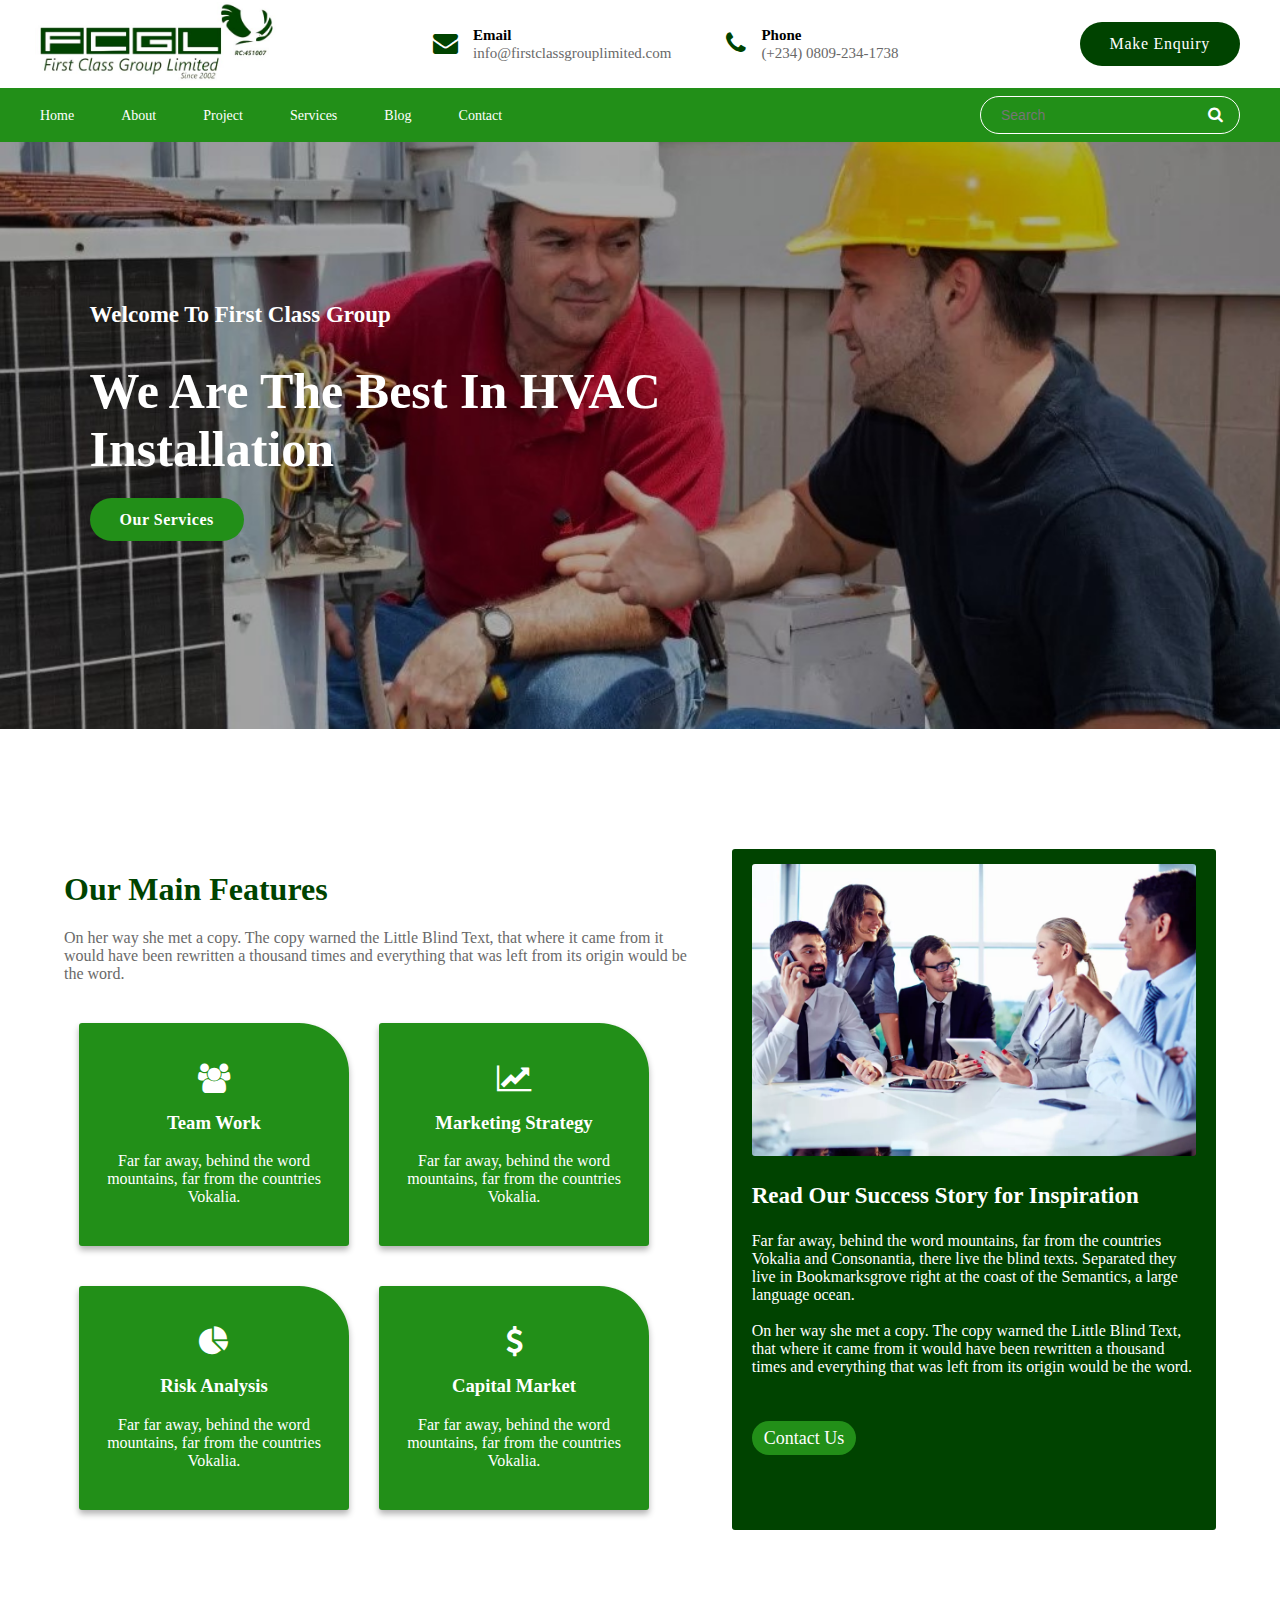
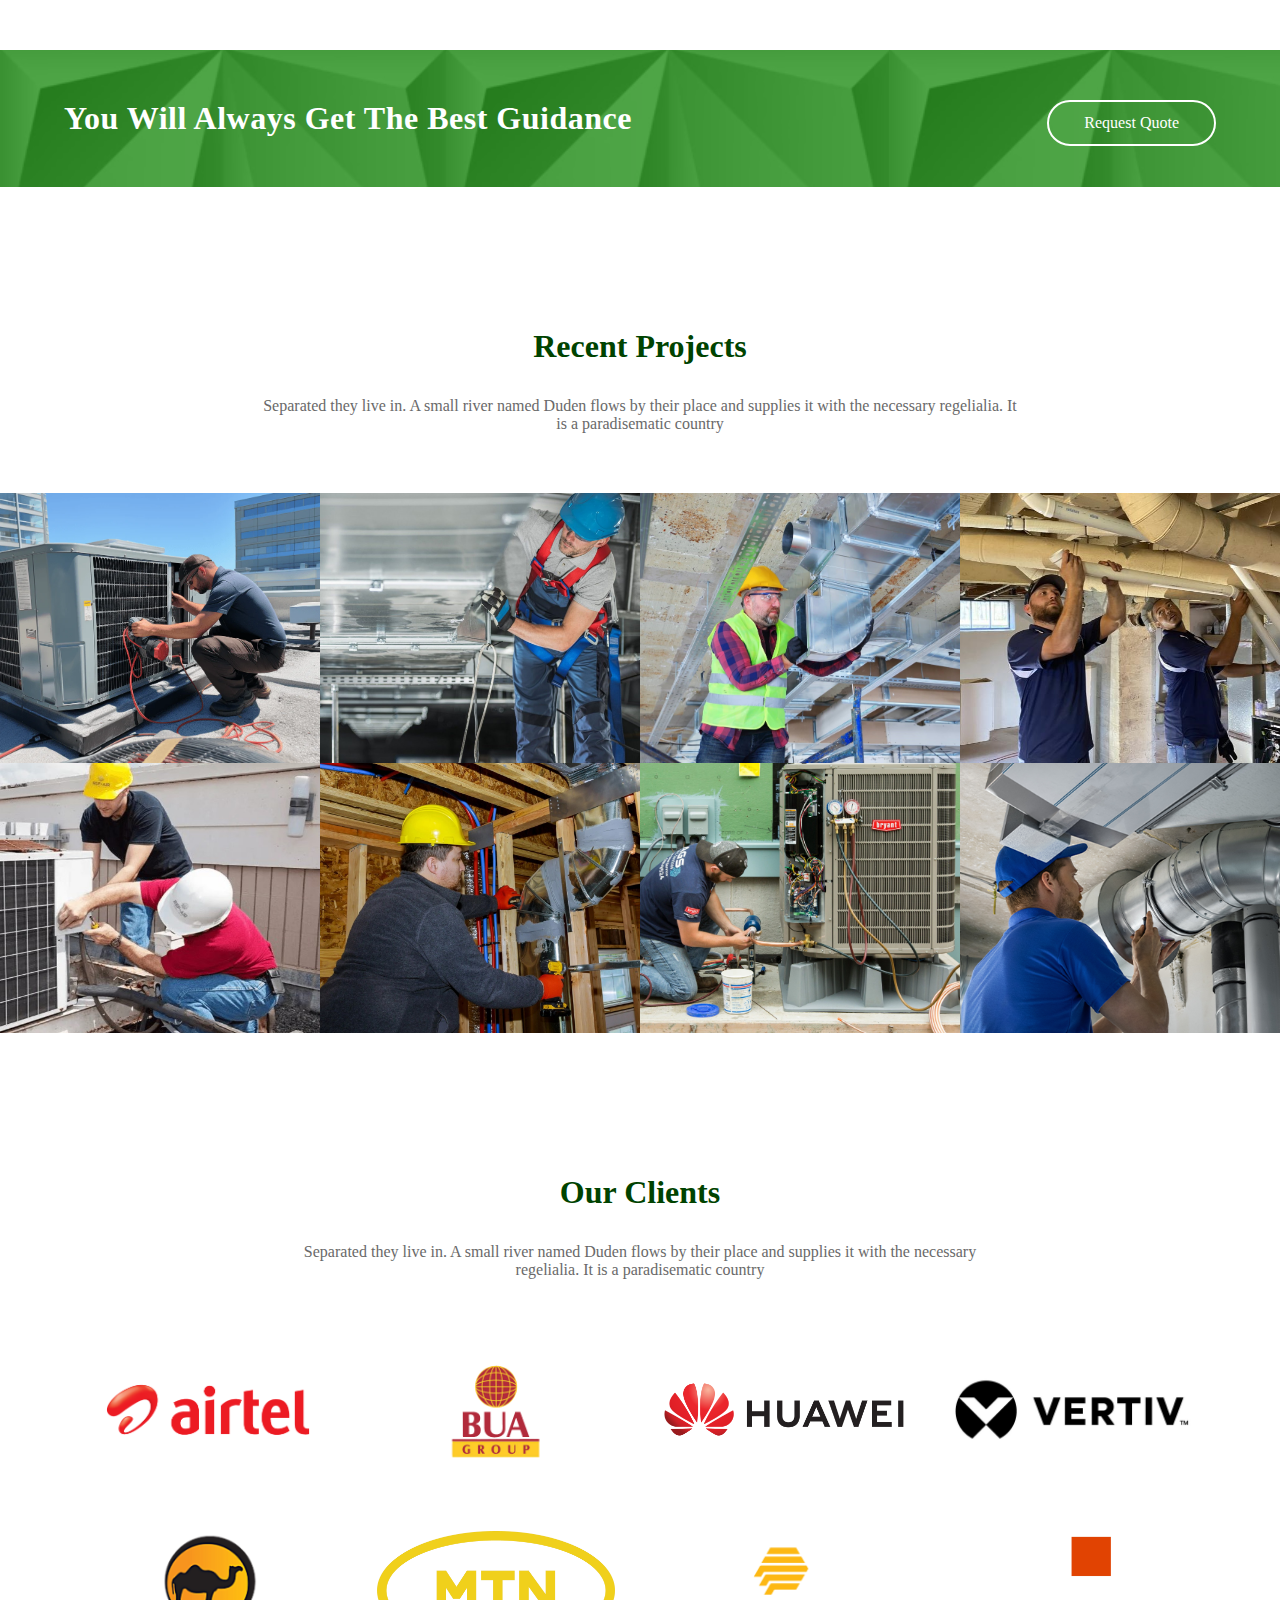
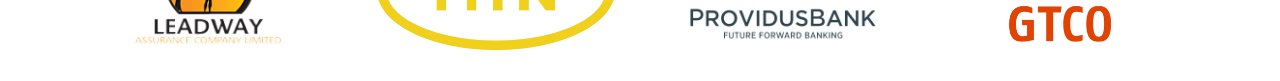
==== index.html @ 27aebe78 "new commit" ====
<!DOCTYPE html>
<html lang="en">
    <head>
        <meta charset="UTF-8" />
        <meta name="viewport" content="width=device-width, initial-scale=1.0">
        <link rel="stylesheet" href="https://cdnjs.cloudflare.com/ajax/libs/font-awesome/4.7.0/css/font-awesome.min.css">
        <script src="https://ajax.googleapis.com/ajax/libs/jquery/3.7.1/jquery.min.js"></script>
        <link rel="stylesheet" href="css/index.css">
        <link rel="icon" type="image/x-icon" href="favicon.png">
        <title>First Class Group Limited</title>
    </head>
    <body>
        <!--HEADER BAR-->
        <div class="header">
            <!--HEADER LOGO-->
            <div class="logo"><img src="img/logo.jpg"></div>
            <!---->
            
            <!--HEADER EMAIL-->
            <div class="header-email">
                <i class="fa fa-envelope"></i>
                <div>
                    <b>Email</b><br>
                    <a href="">info@firstclassgrouplimited.com</a>
                </div>
            </div>
            <!---->
            
            <!--HEADER PHONE-->
            <div class="header-phone">
                <i class="fa fa-phone"></i>
                <div>
                    <b>Phone</b><br>
                    <a href="">(+234) 0809-234-1738</a>
                </div>
            </div>
            <!---->
            
            <!--MAKE ENQUIRY-->
            <a class="enquiry-btn" href="">Make Enquiry</a>
            <!---->
        </div>
        <!--HEADER BAR END-->
        
        <!--NAVIGATION BAR-->
        <div class="nav">
            
            <!--NAV LINK END-->
            <div class="nav-links">
                <a href="">Home</a>
                <a href="">About</a>
                <a href="">Project</a>
                <a href="">Services</a>
                <a href="">Blog</a>
                <a href="">Contact</a>
            </div>
            <!---->
            
            <!--NAV SEARCH-->
            <div class="nav-search">
                <input type="text" name="q" id="search" placeholder="Search">
                <button><i class="fa fa-search"></i></button>
            </div>
            <!---->
            
        </div>
        <!--NAVIGATION BAR END-->
        
        <!--LOADING SCREEN-->
        <div id="loader" class="loader-container">
            <div class="loader">
                <div class="inner-circle"></div>
            </div>
        </div>
        <!--LOADING SCREEN END-->
        
        <!--MOBILE NAV BAR-->
        <div class="nav-mobile">
            <div class="nav-logo"><img src="img/logo.jpg"></div>
            <div class="menu-icon"><button><span>MENU</span><i class="fa fa-bars"></i></button></div>
        </div>
        <!--MOBILE NAV BAR END-->
        
        <!--HOME BANNER-->
        <div id="home-banner">
            <div id="banner-cont1" class="bcont-1">
                <h4>Welcome To First Class Group</h4>
                <h1>We Are The Best In HVAC Installation</h1>
            </div>
            <div id="banner-cont2" class="bcont-2">
                <h4>Today's Talent, Tomorrow's Success</h4>
                <h1>The Solution To Your Office Space Cooling Concerns</h1>
            </div>
            <div id="banner-cont3" class="bcont-3">
                <h4>We Prioritize Safety and Effectiveness</h4>
                <h1>Working With Us Is Easy And Convenient</h1>
            </div>
            <div class="services-btn-cont">
                <a class="services-btn" href="">Our Services</a>
            </div>
        </div>
        <!--HOME BANNER END-->
        
        <!--MAIN FEATURES-->
        <div class="main-features">
            <div class="left">
                <h1>Our Main Features</h1>
                <div class="p">
                    On her way she met a copy. 
                    The copy warned the Little Blind Text, 
                    that where it came from it would have been rewritten 
                    a thousand times and everything that was left from 
                    its origin would be the word.
                </div>
                <div class="left-sub">
                    <div class="cell">
                        <i class="fa fa-users"></i>
                        <h3>Team Work</h3>
                        <span>Far far away, behind the word mountains, far from the countries Vokalia.</span>
                    </div>
                    <div class="cell">
                        <i class="fa fa-line-chart"></i>
                        <h3>Marketing Strategy</h3>
                        <span>Far far away, behind the word mountains, far from the countries Vokalia.</span>
                    </div>
                    <div class="cell">
                        <i class="fa fa-pie-chart"></i>
                        <h3>Risk Analysis</h3>
                        <span>Far far away, behind the word mountains, far from the countries Vokalia.</span>
                    </div>
                    <div class="cell">
                        <i class="fa fa-usd"></i>
                        <h3>Capital Market</h3>
                        <span>Far far away, behind the word mountains, far from the countries Vokalia.</span>
                    </div>
                </div>
            </div>
            <div class="right">
                <img src="img/landing/about.jpg">
                <h3>Read Our Success Story for Inspiration</h3>
                <p>
                    Far far away, behind the word mountains, 
                    far from the countries Vokalia and Consonantia, 
                    there live the blind texts. 
                    Separated they live in Bookmarksgrove right at the coast of the Semantics, 
                    a large language ocean.
                    <br><br>
                    On her way she met a copy. 
                    The copy warned the Little Blind Text, 
                    that where it came from it would have been rewritten a thousand times and 
                    everything that was left from its origin would be the word.
                </p>
                <br><br>
                <a href="">Contact Us</a>
            </div>
        </div>
        <!--MAIN FEATURES END-->
        
        <!--REQUEST QUOTE-->
        <div class="request-quote">
            <div class="tint">
                <span>You Will Always Get The Best Guidance</span>
                <a href="">Request&nbsp;Quote</a>
            </div>
        </div>
        <!--REQUEST QUOTE END-->
        
        <!--RECENT PROJECTS-->
        <div class="recent-projects">
            <h1>Recent Projects</h1>
            <div class="p2">
                Separated they live in. 
                A small river named Duden flows by their place and supplies 
                it with the necessary regelialia. 
                It is a paradisematic country
            </div>
            <div class="projects-cont">
                <div class="project1">
                    <div class="p-sub">
                        <br><br>
                        <h3>HVAC Installation</h3>
                        <span>Osapa London</span><br><br><br>
                        <a href="">See Project</a>
                    </div>
                </div>
                <div class="project2">
                    <div class="p-sub">
                        <br><br>
                        <h3>HVAC Installation</h3>
                        <span>Osapa London</span><br><br><br>
                        <a href="">See Project</a>
                    </div>
                </div>
                <div class="project3">
                    <div class="p-sub">
                        <br><br>
                        <h3>HVAC Installation</h3>
                        <span>Osapa London</span><br><br><br>
                        <a href="">See Project</a>
                    </div>
                </div>
                <div class="project4">
                    <div class="p-sub">
                        <br><br>
                        <h3>HVAC Installation</h3>
                        <span>Osapa London</span><br><br><br>
                        <a href="">See Project</a>
                    </div>
                </div>
                <div class="project5">
                    <div class="p-sub">
                        <br><br>
                        <h3>HVAC Installation</h3>
                        <span>Osapa London</span><br><br><br>
                        <a href="">See Project</a>
                    </div>
                </div>
                <div class="project6">
                    <div class="p-sub">
                        <br><br>
                        <h3>HVAC Installation</h3>
                        <span>Osapa London</span><br><br><br>
                        <a href="">See Project</a>
                    </div>
                </div>
                <div class="project7">
                    <div class="p-sub">
                        <br><br>
                        <h3>HVAC Installation</h3>
                        <span>Osapa London</span><br><br><br>
                        <a href="">See Project</a>
                    </div>
                </div>
                <div class="project8">
                    <div class="p-sub">
                        <br><br>
                        <h3>HVAC Installation</h3>
                        <span>Osapa London</span><br><br><br>
                        <a href="">See Project</a>
                    </div>
                </div>
            </div>
        </div>
        <!--RECENT PROJECTS-->
        
        <!--OUR CLIENTS-->
            <div class="our-clients">
                <h1>Our Clients</h1>
                <div class="p2">
                Separated they live in. 
                A small river named Duden flows by their place and supplies 
                it with the necessary regelialia. 
                It is a paradisematic country
                </div>
                <div class="clients-cont">
                    <img src="img/clients/airtel.png">
                    <img src="img/clients/bua.png">
                    <img src="img/clients/huawei.png">
                    <img src="img/clients/vertiv.jpg">
                    <img src="img/clients/leadway.png">
                    <img src="img/clients/mtn.jpg">
                    <img src="img/clients/providus.png">
                    <img src="img/clients/gtb.jpg">
                </div>
            </div>
        <!--OUR CLIENTS-->
        
        <script type="text/javascript">
            
            /* DECLARATIONS */
            let banner = document.getElementById("home-banner");
            /* DECLARATIONS END */
            
            /* LOADING SCREEN SCRIPT */
            if( document.readyState === "ready" || document.readyState === "complete" ) {
                document.getElementById("loader").style.display = "none";
            }
            else {
                document.onreadystatechange =()=> {
                    if( document.readyState === "complete" ) {
                        document.getElementById("loader").style.display = "none";
                    }
                }
            }
            /* LOADING SCREEN SCRIPT END */
            
            
            /* BANNER SLIDESHOW SCRIPT */
            window.onload =()=> {
                
                banner.className = "banner-1";
                document.getElementById("banner-cont1").style.display = "block";
                
                
                function bannerSlide() {
                    if (banner.className === "banner-1") {
                        banner.className = "banner-2";
                        document.getElementById("banner-cont2").style.display = "block";
                        document.getElementById("banner-cont1").style.display = "none";
                        document.getElementById("banner-cont3").style.display = "none";
                        //bannerTitle.innerHTML = "Today's Talent, Tomorrow's Success";
                        //bannerContent.innerHTML = "The Solution To Your Office Space Cooling Concerns";
                        //$("#banner-title").fadeIn();
                        //$("#banner-content").fadeIn();
                    }
                    else if (banner.className === "banner-2") {
                        banner.className = "banner-3";
                        document.getElementById("banner-cont3").style.display = "block";
                        document.getElementById("banner-cont1").style.display = "none";
                        document.getElementById("banner-cont2").style.display = "none";
                        //bannerTitle.innerHTML = "We Prioritize Safety and Effectiveness";
                        //bannerContent.innerHTML = "Working With Us Is Easy And Convenient";
                        //$("#banner-title").fadeIn();
                        //$("#banner-content").fadeIn();
                    }
                    else if (banner.className === "banner-3") {
                        banner.className = "banner-1";
                        document.getElementById("banner-cont1").style.display = "block";
                        document.getElementById("banner-cont2").style.display = "none";
                        document.getElementById("banner-cont3").style.display = "none";
                        //bannerTitle.innerHTML = "Welcome To First Class Group";
                        //bannerContent.innerHTML = "We Are The Best In HVAC Installation";
                        //$("#banner-title").fadeIn();
                        //$("#banner-content").fadeIn();
                    }
                }
                
                setInterval(bannerSlide, 4000);

            }
            /* HOME BANNER SLIDESHOW SCRIPT END */ 
        </script>
    </body>
</html>
---- css/index.css ----
/*--BODY--*/
body {
    margin: 0;
    display: flex;
    flex-direction: column;
    font-family: Source Sans Pro;
    background: #004300;
}
/*--BODY END--*/

/*--HEADER BAR--*/
.header {
    background: white;
    display: flex;
    padding: 2px 35px
}

.logo {
    width: 20%;
    min-width: 200px;
    margin-right: 10%;
}

.logo img {
    width: 100%;
}

.header-email {
    display: flex;
    justify-content: center;
    align-items: center;
    margin: 0 20px;
}

.header-email i {
    font-size: 25px; 
    color: #004300;
    margin: 0 15px
}

.header-email b {
    font-size: 15px;
}

.header-email a {
    font-size: 15px;
    text-decoration: none;
    color: dimgrey;
}

.header-email a:hover {
    text-decoration: underline
}

.header-phone {
    display: flex;
    justify-content: center;
    align-items: center;
    margin: 0 20px;
}

.header-phone i {
    font-size: 25px; 
    color: #004300;
    margin: 0 15px
}

.header-phone b {
    font-size: 15px;
}

.header-phone a {
    font-size: 15px;
    text-decoration: none;
    color: dimgrey;
}

.header-phone a:hover {
    text-decoration: underline;
}

.enquiry-btn {
    position: absolute;
    right: 0;
    background: #004300;
    margin-right: 40px;
    justify-content: center;
    align-self: center;
    letter-spacing: 0.7px;
    padding: 13px 30px;
    text-decoration: none;
    color: white;
    border-radius: 40px;
}

.enquiry-btn:hover {
    background: white;
    color: #004300;
    box-shadow: 0 5px 7px 0 rgba(0,0,0,0.3);
    transition: 0.2s;
}

@media screen and (max-width: 1100px) {
    
    .logo {
        margin-right: 7%;
        min-width: unset;
    }
    
    .header-email {
        margin-left: 0;
        margin-right: 20px;
    }
    
    .header-email i {
        font-size: 22px
    }
    
    .header-email b {
        font-size: 14px;
    }
    
    .header-email a {
        font-size: 14px
    }
    
    .header-phone {
        margin-left: 0;
        margin-right: 20px;
    }
    
    .header-phone i {
        font-size: 22px;
    }
    
    .header-phone b {
        font-size: 14px;
    }
    
    .header-phone a {
        font-size: 14px;
    }
    
}

@media screen and (max-width: 965px) {
    .header {
        display: none;
    }
}
/*--HEADER BAR END--*/

/*--NAVIGATION BAR--*/
.nav {
    background: #228f18;
    display: flex;
    align-items: center;
    padding: 0 40px;
}

.nav-links {
    padding: 18px 0;
    margin-right: 32.%;
}

.nav-links a {
    font-size: 14px;
    margin-right: 43px;
    color: white;
    text-decoration: none;
}

.nav-links a:hover {
    color: #004300;
    transition: 0.1s;
}

.nav-search {
    position: absolute;
    right: 0;
    background: transparent;
    display: flex;
    justify-content: center;
    align-items: center;
    height: 30px;
    padding: 3px 10px;
    border: 1.5px solid white;
    border-radius: 40px;
    margin-right: 40px;
}

.nav-search input {
    background: transparent;
    border: none;
    margin-right: 10px;
    padding: 0 10px;
    font-size: 14px;
    color: white;
}

.nav-search input:focus {
    outline: none;
}

.nav-search button {
    border: none;
    background: none;
}

.nav-search i {
    color: white;
    font-size: 16px;
    cursor: pointer;
}

.nav-search i:hover {
    color: #004300;
    transition: 0.1s;
}

@media screen and (max-width: 965px) {
    .nav {
        display: none;
    }
}
/*--NAVIGATION BAR END--*/

/*--LOADING SCREEN--*/
.loader-container {
    background: white;
    position: absolute;
    top: 0;
    display: flex;
    justify-content: center;
    align-items: center;
    height: 100%;
    width: 100%;
}

.loader {
    width: 100px;
    height: 100px;
    display: flex;
    justify-content: center;
    align-items: center;
    border-radius: 50%;
    background: linear-gradient(0deg, #FFFFFF 50%, #004300 100%);
    animation: spin 1s linear infinite;
}

.inner-circle {
    width: 90%;
    height: 90%;
    background-color: white;
    border-radius: 50%;
}

@keyframes spin {
    from {
        transform: rotate(0);
    }
    to  {
        transform: rotate(360deg);
    }
}
/*--LOADING SCREEN END--*/

/*--MOBILE NAV BAR--*/
.nav-mobile {
    background: white;
    display: none;
    padding-left: 20px;
    padding-top: 3px;
    padding-right: 0;
    padding-bottom: 0;
}

.nav-logo {
    width: 20%;
}

.nav-logo img {
    width: 100%;
    min-width: 150px;
}

.menu-icon {
    position: absolute;
    right: 0;
    display: flex;
    justify-content: center;
    align-items: center;
    padding-top: 17px;
    padding-right: 20px;
}

.menu-icon button {
    background: transparent;
    display: flex;
    justify-content: center;
    align-items: center;
    padding: 3px 10px;
    border: none;
    color: #004300;
    border-radius: 40px;
    cursor: pointer;
}

.menu-icon button:hover {
    color: white;
    background-color: #004300;
    transition: 0.2s;
}

.menu-icon span {
    font-size: 15px;
    margin-right: 5px;
}

.menu-icon i {
    font-size: 22px;
}

@media screen and (max-width: 965px) {
    
    .nav-mobile {
        display: flex;
    }
    
}

@media screen and (max-width: 815px) {
    
    .menu-icon {
        padding-top: 13px;
    }
    
}
/*--MOBILE NAV BAR END--*/

/*--HOME BANNER--*/
.banner-1 {
    display: flex;
    background-image: url(banners/home1.jpg);
    background-size: cover;
    background-position: center;
    flex-direction: column;
    padding-top: 130px;
    padding-bottom: 200px;
    padding-left: 7%;
    padding-right: 7%;
}

.banner-2 {
    display: flex;
    background-image: url(banners/home2.jpg);
    background-size: cover;
    background-position: center;
    flex-direction: column;
    padding-top: 130px;
    padding-bottom: 200px;
    padding-left: 7%;
    padding-right: 7%;
}

.banner-3 {
    display: flex;
    background-image: url(banners/home3.jpg);
    background-size: cover;
    background-position: center;
    flex-direction: column;
    padding-top: 130px;
    padding-bottom: 200px;
    padding-left: 7%;
    padding-right: 7%;
}

.bcont-1 {
    display: none;
    width: 60%;
    min-width: 270px;
    color: white;
}

.bcont-1 h4 {
    font-size: 23px;
    opacity: 1;
	animation-name: fadeInOpacity;
	animation-iteration-count: 1;
	animation-timing-function: ease-in;
	animation-duration: 1s;
    cursor: default;
}

.bcont-1 h1 {
    font-size: 50px;
    opacity: 1;
	animation-name: fadeInOpacity;
	animation-iteration-count: 1;
	animation-timing-function: ease-in;
	animation-duration: 1s;
    cursor: default;
}

.bcont-2 {
    display: none;
    width: 60%;
    min-width: 270px;
    color: white;
}

.bcont-2 h4 {
    font-size: 23px;
    opacity: 1;
	animation-name: fadeInOpacity;
	animation-iteration-count: 1;
	animation-timing-function: ease-in;
	animation-duration: 1s;
    cursor: default;
}

.bcont-2 h1 {
    font-size: 50px;
    opacity: 1;
	animation-name: fadeInOpacity;
	animation-iteration-count: 1;
	animation-timing-function: ease-in;
	animation-duration: 1s;
    cursor: default;
}

.bcont-3 {
    display: none;
    width: 60%;
    min-width: 270px;
    color: white;
}

.bcont-3 h4 {
    font-size: 23px;
    opacity: 1;
	animation-name: fadeInOpacity;
	animation-iteration-count: 1;
	animation-timing-function: ease-in;
	animation-duration: 1s;
    cursor: default;
}

.bcont-3 h1 {
    font-size: 50px;
    opacity: 1;
	animation-name: fadeInOpacity;
	animation-iteration-count: 1;
	animation-timing-function: ease-in;
	animation-duration: 1s;
    cursor: default;
}

@keyframes fadeInOpacity {
	0% {
		opacity: 0;
	}
	100% {
		opacity: 1;
	}
}

.services-btn {
    background-color: #228f18;
    width: 95px;
    padding: 13px 30px;
    border-radius: 40px;
    font-weight: bold;
    color: white;
    text-decoration: none;
    letter-spacing: 0.5px;
}

.services-btn:hover {
    background-color: #004300;
    transition: 0.2s;
}

@media screen and (max-width: 1150px) {
    
    .bcont-1, .bcont-2, .bcont-3 {
        height: 300px;
        margin-bottom: 20px;
    }
    
}

@media screen and (max-width: 740px) {
    
    .bcont-1, .bcont-2, .bcont-3 {
        height: 350px;
    }
    
}

@media screen and (max-width: 720px) {
    
    .bcont-1, .bcont-2, .bcont-3 {
        height: 320px;
    }
    
    .banner-1, .banner-2, .banner-3 {
        padding-top: 100px;
    }
    
    .bcont-1 h4, .bcont-2 h4, .bcont-3 h4 {
        font-size: 20px;
    }
    
    .bcont-1 h1, .bcont-2 h1, .bcont-3 h1 {
        font-size: 40px;
    }
}

@media screen and (max-width: 450px) {
    
    .bcont-1 h4, .bcont-2 h4, .bcont-3 h4 {
        font-size: 18px;
    }
    
    .bcont-1 h1, .bcont-2 h1, .bcont-1 h1 {
        font-size: 36px;
    }
    
}
/*--HOME BANNER END--*/

/*--MAIN FEATURES--*/
.main-features {
    margin: 0;
    display: flex;
    padding: 120px 5%;
    background: white;
}

.left {
    width: 57%;
    margin-right: 3%;
}

.left h1 {
    font-weight: 600;
    color: #004300;
}

.p {
    color: dimgrey;
}

.left-sub {
    display: flex;
    flex-wrap: wrap;
    justify-content: left;
    align-content: left;
    padding-top: 20px;
    /* display: flex; */
    /* flex-wrap: wrap; */
}

.cell {
    margin: 20px 15px;
    background: #228f18;
    width: 220px;
    text-align: center;
    padding: 40px 25px;
    border-top-right-radius: 50px;
    border-top-left-radius: 3px;
    border-bottom-left-radius: 3px;
    border-bottom-right-radius: 3px;
    box-shadow: 0 4px 6px 0 rgba(0,0,0,0.3);
    color: white;
}

.cell i {
    font-size: 30px;
}

.cell h3 {
    cursor: default;
}

.cell span {
    cursor: default;
}

.right {
    background: #004300;
    width: 40%;
    padding: 15px 20px;
    border-radius: 3px;
}

.right h3 {
    font-size: 23px;
    font-weight: 600;
    color: white;
}

.right p {
    color: white;
}

.right img {
    width: 100%;
    border-radius: 3px;
}

.right a {
    background: #228f18;
    text-decoration: none;
    color: white;
    font-size: 18px;
    padding: 7px 12px;
    border-radius: 40px;
}

.right a:hover {
    background: white;
    color: #004300;
    transition: 0.2s;
}

@media screen and (max-width: 1214px) {
    
    .cell {
        width: 200px;
        
    }
    
}

@media screen and (max-width: 1138px) {
    
    .cell {
        width: 180px;
        padding: 30px 25px;
    }
    
}

@media screen and (max-width: 1058px) {
    
    .main-features {
        padding: 100px 3%;
    }
    
    .cell {
        width: 170px;
        padding: 15px 25px;
        margin: 15px 10px;
    }
    
    .right {
        padding: 10px 20px;
        padding-bottom: 30px;
    }
    
    .right p {
        font-size: 15px;
    }
}

@media screen and (max-width: 980px) {
    
    .main-features {
        flex-direction: column;
        padding: 100px 5%;
    }
    
    .left {
        width: 100%;
        text-align: center;
        margin-bottom: 100px;
    }
    
    .p {
        margin-left: 10%;
        margin-right: 10%;
    }
    
    .right {
        width: 92%;
        padding: 50px 4%;
    }
    
    .left-sub {
        justify-content: center;
        align-content: center;
        padding-left: 5%;
        padding-right: 5%;
        margin-top: 20px;
    }
    
    .cell {
        width: 200px;
        padding: 25px;
    }
    
}

@media screen and (max-width: 668px) {
    
    .cell {
        width: 160px;
    }
    
}

@media screen and (max-width: 568px) {
    
    .cell {
        width: 140px;
        padding: 10px 25px;
        
    }
    
}

@media screen and (max-width: 520px) {
    
    .cell {
        width: 130px;
        font-size: 14px;
    }
    
}

@media screen and (max-width: 492px) {
    
    .cell {
        width: 25%;
        font-size: 13px;
    }
    
}
/*--MAIN FEATURES--*/

/*--REQUEST QUOTE--*/
.request-quote {
    background-image: url(banners/quote.PNG)
}

.tint {
    background: rgba(34, 143, 24, 0.8);
    display: flex;
    padding: 50px 5%;
}

.tint span {
    font-size: 32px;
    letter-spacing: 0.5px;
    color: white;
    font-weight: 700;
}

.tint a {
    position: absolute;
    right: 0;
    margin-right: 5%;
    text-decoration: none;
    background: transparent;
    border: 2px solid white;
    border-radius: 40px;
    padding: 12px 35px;
    color: white;
    transition: 0.2s;
}

.tint a:hover {
    background: white;
    color: #228f18;
}

@media screen and (max-width: 900px) {
    
    .tint a {
        position: unset;
        right: unset;
        margin-top: 20px;
        margin-right: 0;
        width: 100px;
    }
    
    .tint {
        flex-direction: column;
    }
    
}
/*--REQUEST QUOTE--*/

/*--RECENT PROJECTS--*/
.recent-projects {
    background: white;
    padding: 120px 0;
}

.recent-projects h1 {
    text-align: center;
    font-weight: 600;
    color: #004300;
}

.p2 {
    text-align: center;
    padding: 10px 20%;
    color: dimgrey;
}

.projects-cont {
    background: cyan;
    display: flex;
    flex-wrap: wrap;
    margin-top: 50px;
}

.project1 {
    background-image: url(projects/1.PNG);
    background-size: cover;
    background-position: center;
    width: 25%;
    height: 270px;
}

.project2 {
    background-image: url(projects/2.jpeg);
    background-size: cover;
    background-position: center;
    width: 25%;
    height: 270px;
}

.project3 {
    background-image: url(projects/3.jpg);
    background-size: cover;
    background-position: center;
    width: 25%;
    height: 270px;
}

.project4 {
    background-image: url(projects/4.jpeg);
    background-size: cover;
    background-position: center;
    width: 25%;
    height: 270px;
}

.project5 {
    background-image: url(projects/5.jpg);
    background-size: cover;
    background-position: center;
    width: 25%;
    height: 270px;
}

.project6 {
    background-image: url(projects/6.jpg);
    background-size: cover;
    background-position: center;
    width: 25%;
    height: 270px;
}

.project7 {
    background-image: url(projects/7.jpg);
    background-size: cover;
    background-position: center;
    width: 25%;
    height: 270px;
}

.project8 {
    background-image: url(projects/8.png);
    background-size: cover;
    background-position: center;
    width: 25%;
    height: 270px;
}

.p-sub {
    text-align: center;
    color: white; 
    background: rgba(34, 143, 24, 0.9);
    height: 100%;
    opacity: 0%;
    cursor: pointer;
    transition: 0.3s;
}

.p-sub:hover {
    opacity: 100%;
}

.p-sub h3 {
    font-size: 30px;
    font-weight: 600;
    margin-top: 0;
}

.p-sub span {
    font-size: 22px;
}

.p-sub a {
    text-decoration: none;
    padding: 5px 12px;
    color: white;
    border-radius: 40px;
    border: 1.5px white solid;
    transition: 0.2s;
}

.p-sub a:hover {
    background: white;
    color: #228f18;
}

@media screen and (max-width: 980px) {
    
    .projects-cont {
        flex-direction: column;
    }
    
    .project1, .project2, .project3, .project4, .project5, .project6, .project7, .project8 {
        width: 100%;
    }
}
/*--RECENT PROJECTS--*/

/*--OUR CLIENTS--*/
.our-clients {
    background: white;
    padding: 0 5%;
}

.our-clients h1 {
    text-align: center;
    color: #004300;
    font-weight: 600;
}

.clients-cont {
    display: flex;
    flex-wrap: wrap;
    margin-top: 30px;
}

.clients-cont img {
    width: 21%;
    margin: 30px 2%;
}

@media screen and (max-width: 980px) {
    
    .clients-cont img {
        width: 46%;
        margin: 30px 2%;
    }
    
}
/*--OUR CLIENTS--*/
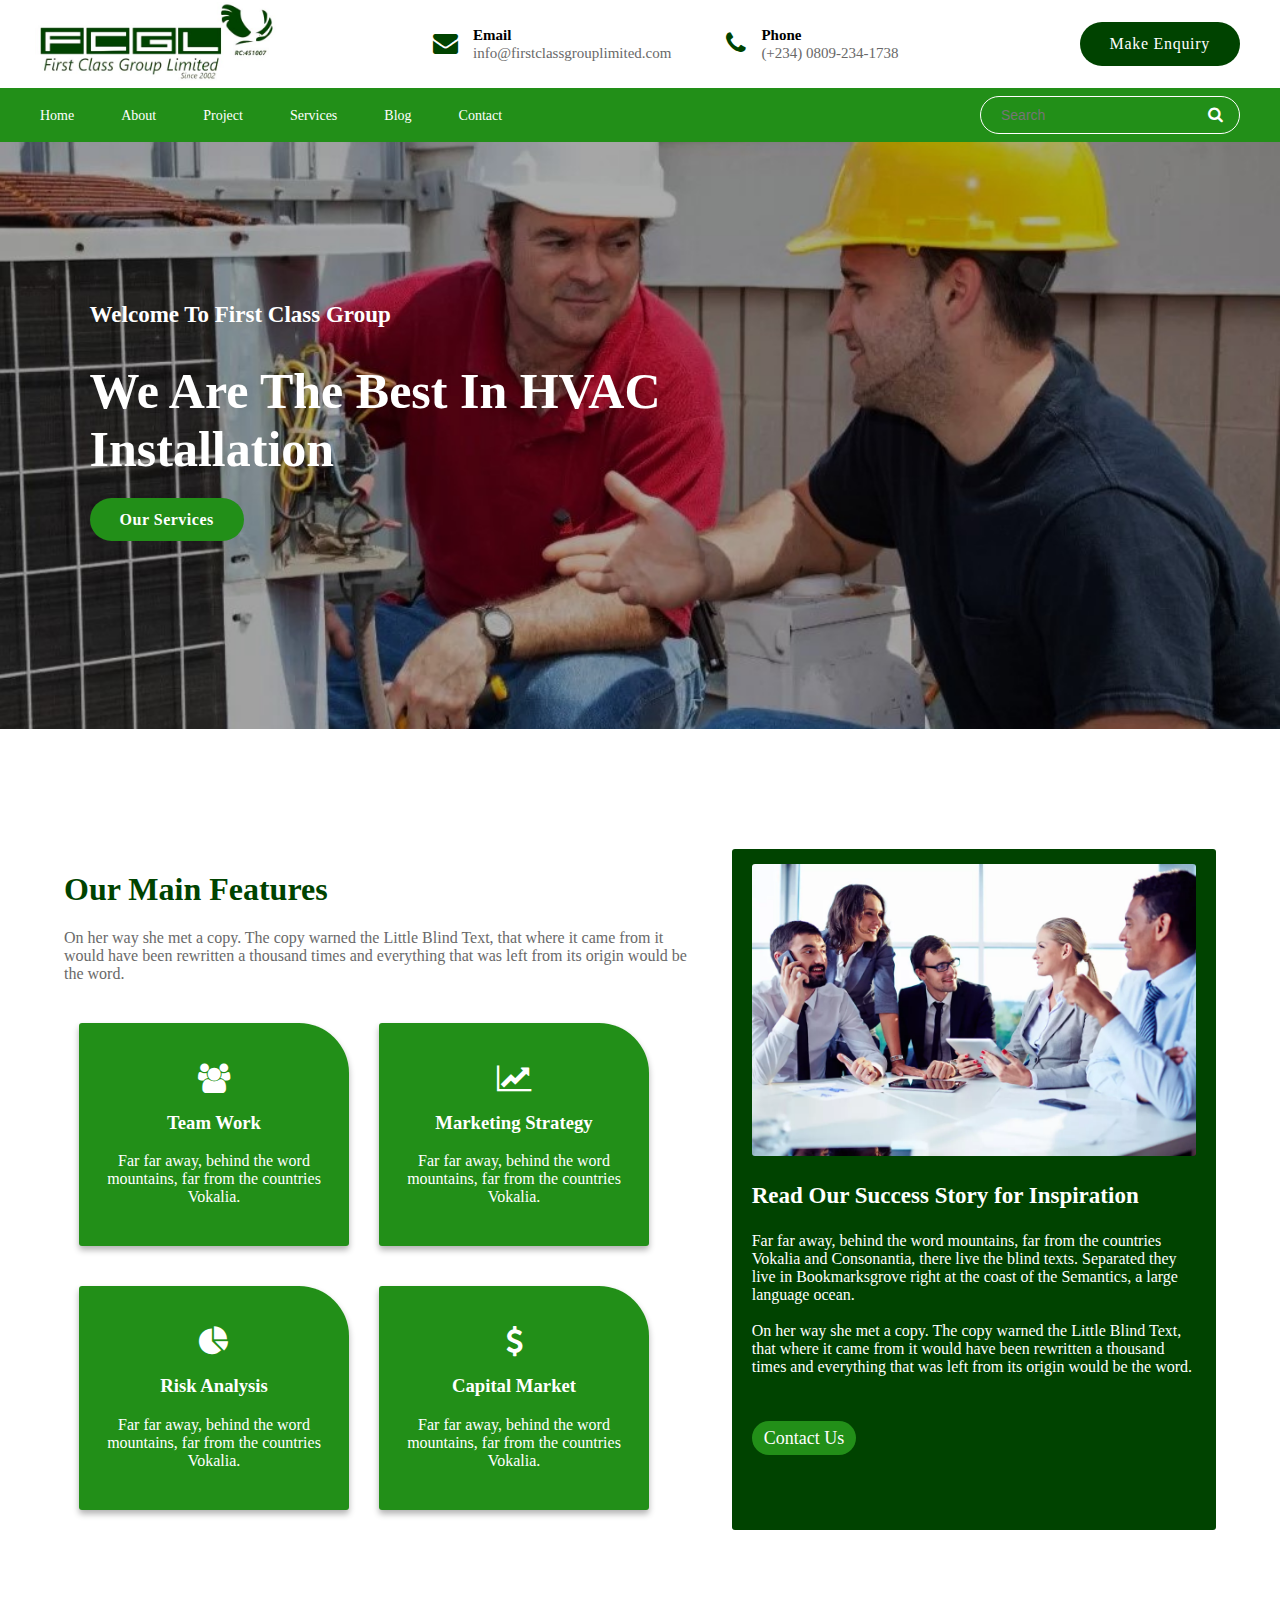
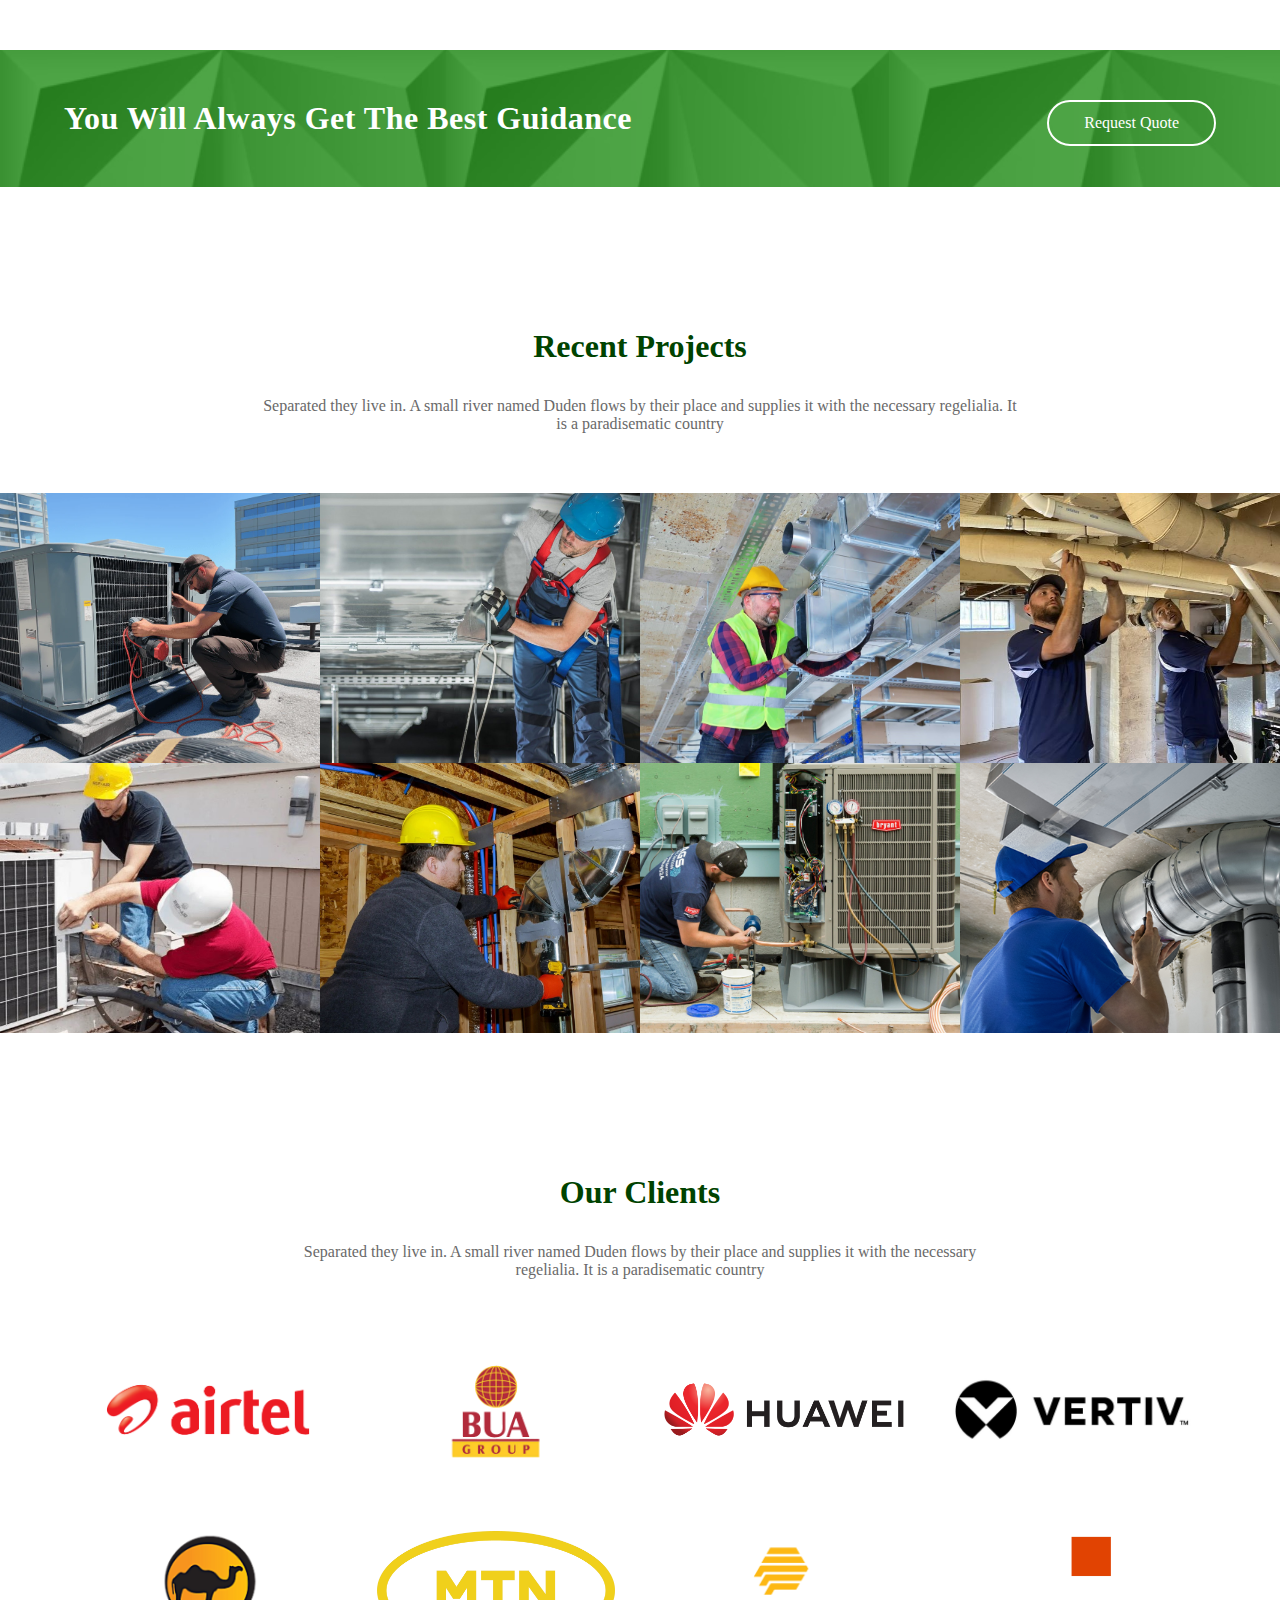
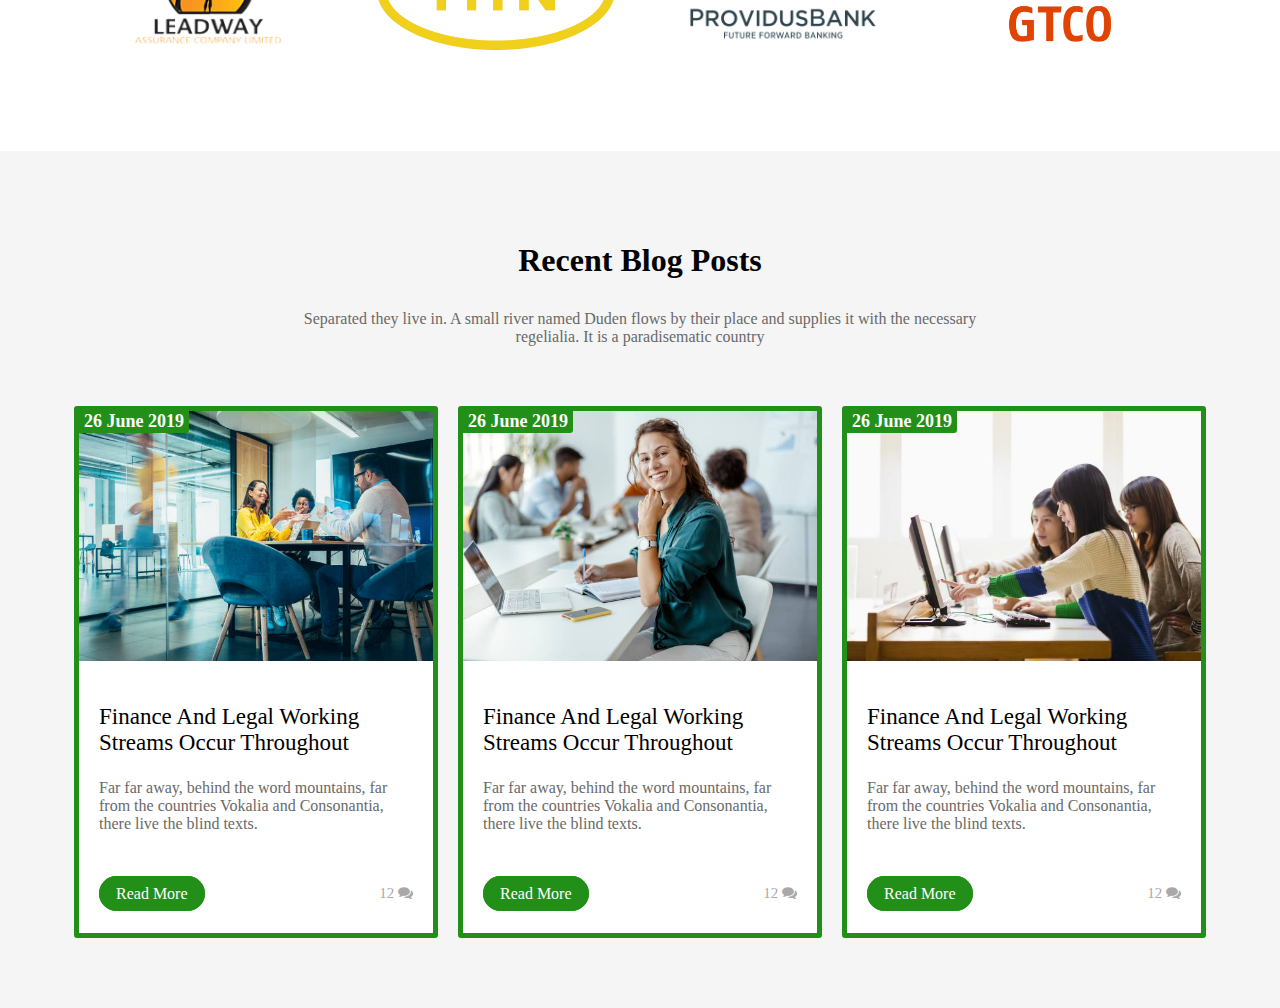
==== commit 3015b7ef: "new commit" ====
--- a/index.html
+++ b/index.html
@@ -264,6 +264,88 @@
                 </div>
             </div>
         <!--OUR CLIENTS-->
+        
+        <!--RECENT BLOG-->
+            <div class="recent-blog">
+                
+                <h1>Recent Blog Posts</h1>
+                <div class="p2">
+                    Separated they live in. A small river named Duden flows by their 
+                    place and supplies it with the necessary regelialia. 
+                    It is a paradisematic country
+                </div>
+                
+                <!--RECENT BLOG CONT-->
+                <div class="rb-cont">
+                    
+                    <!--RECENT BLOG ITEM-->
+                    <div class="rb-post">
+                        <div class="rb-img1">
+                                <div class="rb-date">
+                                    <b>26 June 2019</b>
+                                </div>
+                        </div>
+                        <div class="rb-body">
+                            <h3>Finance And Legal Working Streams Occur Throughout</h3>
+                            <p>Far far away, behind the word mountains, 
+                               far from the countries Vokalia and Consonantia, 
+                               there live the blind texts.
+                            </p>
+                            <br><br>
+                            <a href="">Read More</a>
+                            <span>12&nbsp;<i class="fa fa-comments"></i></span>
+                        </div>
+                    </div>
+                    <!--RECENT BLOG ITEM END-->
+                    
+                    <!--RECENT BLOG ITEM-->
+                    <div class="rb-post">
+                        <div class="rb-img2">
+                                <div class="rb-date">
+                                    <b>26 June 2019</b>
+                                </div>
+                        </div>
+                        <div class="rb-body">
+                            <h3>Finance And Legal Working Streams Occur Throughout</h3>
+                            <p>Far far away, behind the word mountains, 
+                               far from the countries Vokalia and Consonantia, 
+                               there live the blind texts.
+                            </p>
+                            <br><br>
+                            <a href="">Read More</a>
+                            <span>12&nbsp;<i class="fa fa-comments"></i></span>
+                        </div>
+                    </div>
+                    <!--RECENT BLOG ITEM END-->
+                    
+                    <!--RECENT BLOG ITEM-->
+                    <div class="rb-post">
+                        <div class="rb-img3">
+                                <div class="rb-date">
+                                    <b>26 June 2019</b>
+                                </div>
+                        </div>
+                        <div class="rb-body">
+                            <h3>Finance And Legal Working Streams Occur Throughout</h3>
+                            <p>Far far away, behind the word mountains, 
+                               far from the countries Vokalia and Consonantia, 
+                               there live the blind texts.
+                            </p>
+                            <br><br>
+                            <a href="">Read More</a>
+                            <span>12&nbsp;<i class="fa fa-comments"></i></span>
+                        </div>
+                    </div>
+                    <!--RECENT BLOG ITEM END-->
+                    
+                </div>
+                <!--RECENT BLOG CONT END-->
+                
+            </div>
+        <!--RECENT BLOG-->
+        
+        <!--FOOTER-->
+        <!--FOOTER END-->
         
         <script type="text/javascript">
             
--- a/css/index.css
+++ b/css/index.css
@@ -948,6 +948,7 @@
     display: flex;
     flex-wrap: wrap;
     margin-top: 30px;
+    margin-bottom: 70px;
 }
 
 .clients-cont img {
@@ -963,4 +964,103 @@
     }
     
 }
-/*--OUR CLIENTS--*/+/*--OUR CLIENTS--*/
+
+/*--RECENT BLOG--*/
+.recent-blog {
+    background: #f5f5f5;
+    padding: 70px 5%;
+    text-align: center;
+}
+
+.rb-cont {
+    display: flex;
+    margin-top: 50px;
+}
+
+.rb-post {
+    text-align: left;
+    margin: 0 10px;
+    border: 5px #228f18 solid;
+    border-radius: 3px;
+    cursor: default;
+}
+
+.rb-post span {
+    float: right;
+    font-size: 15px;
+    color: darkgrey;
+}
+
+.rb-img1 {
+    background-image: url(rb/1.jpg);
+    background-size: cover;
+    background-position: center;
+    height: 250px;
+}
+
+.rb-img2 {
+    background-image: url(rb/2.jpg);
+    background-size: cover;
+    background-position: center;
+    height: 250px;
+}
+
+.rb-img3 {
+    background-image: url(rb/3.jpg);
+    background-size: cover;
+    background-position: center;
+    height: 250px;
+}
+
+.rb-img1 b, .rb-img2 b, .rb-img3 b {
+    background: #228f18;
+    color: white;
+    padding: 2px 5px;
+    font-size: 18px;
+    border-bottom-right-radius: 3px;
+}
+ 
+
+.rb-body {
+    background: white;
+    padding: 20px;
+    padding-bottom: 30px;
+}
+
+.rb-body h3 {
+    font-size: 23px;
+    font-weight: 500;
+}
+
+.rb-body p {
+    color: dimgrey;
+}
+
+.rb-body a {
+    text-decoration: none;
+    padding: 7px 15px;
+    color: white;
+    background: #228f18;
+    border: 2px #228f18 solid;
+    border-radius: 40px;
+    transition: 0.2s;
+}
+
+.rb-body a:hover {
+    color: #228f18;
+    background: white;
+}
+
+@media screen and (max-width: 980px) {
+    
+    .rb-cont {
+        display: grid;
+    }
+    
+    .rb-post {
+        margin: 10px 0;
+    }
+}
+
+/*--RECENT BLOG--*/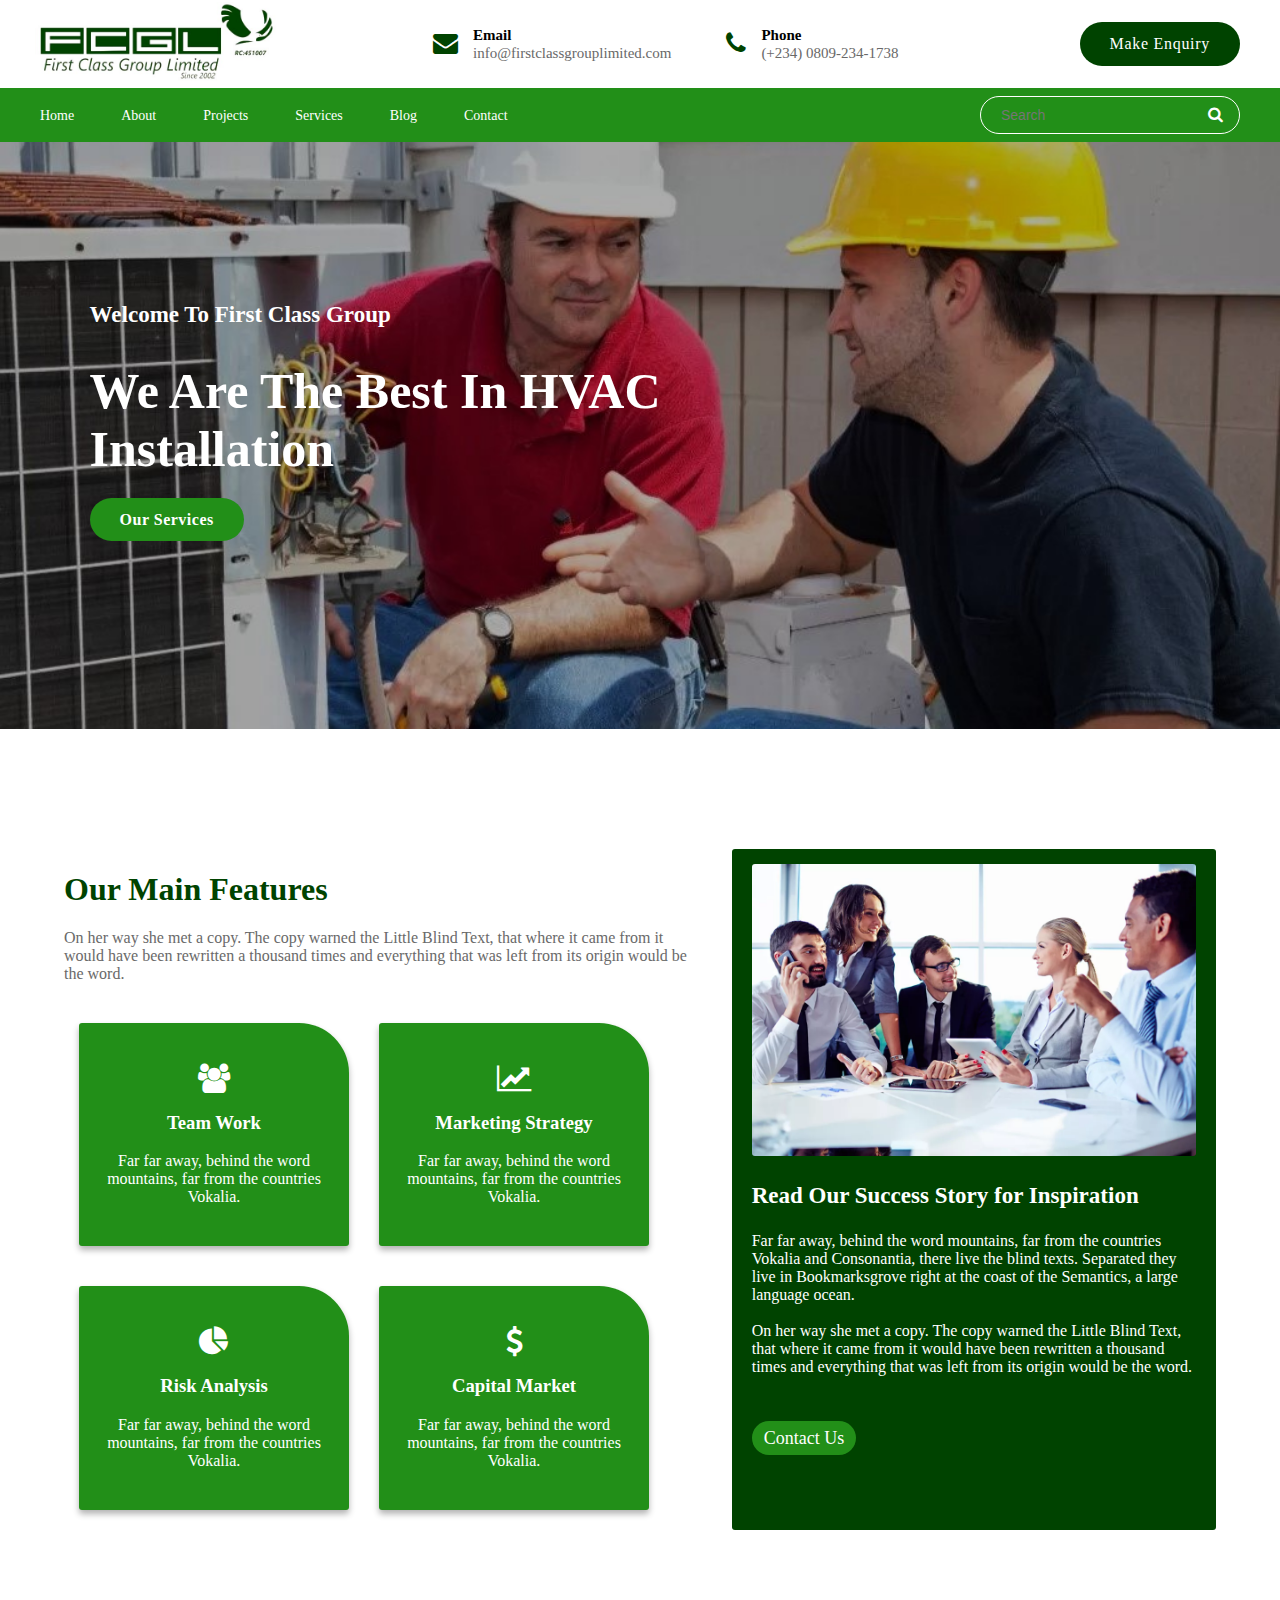
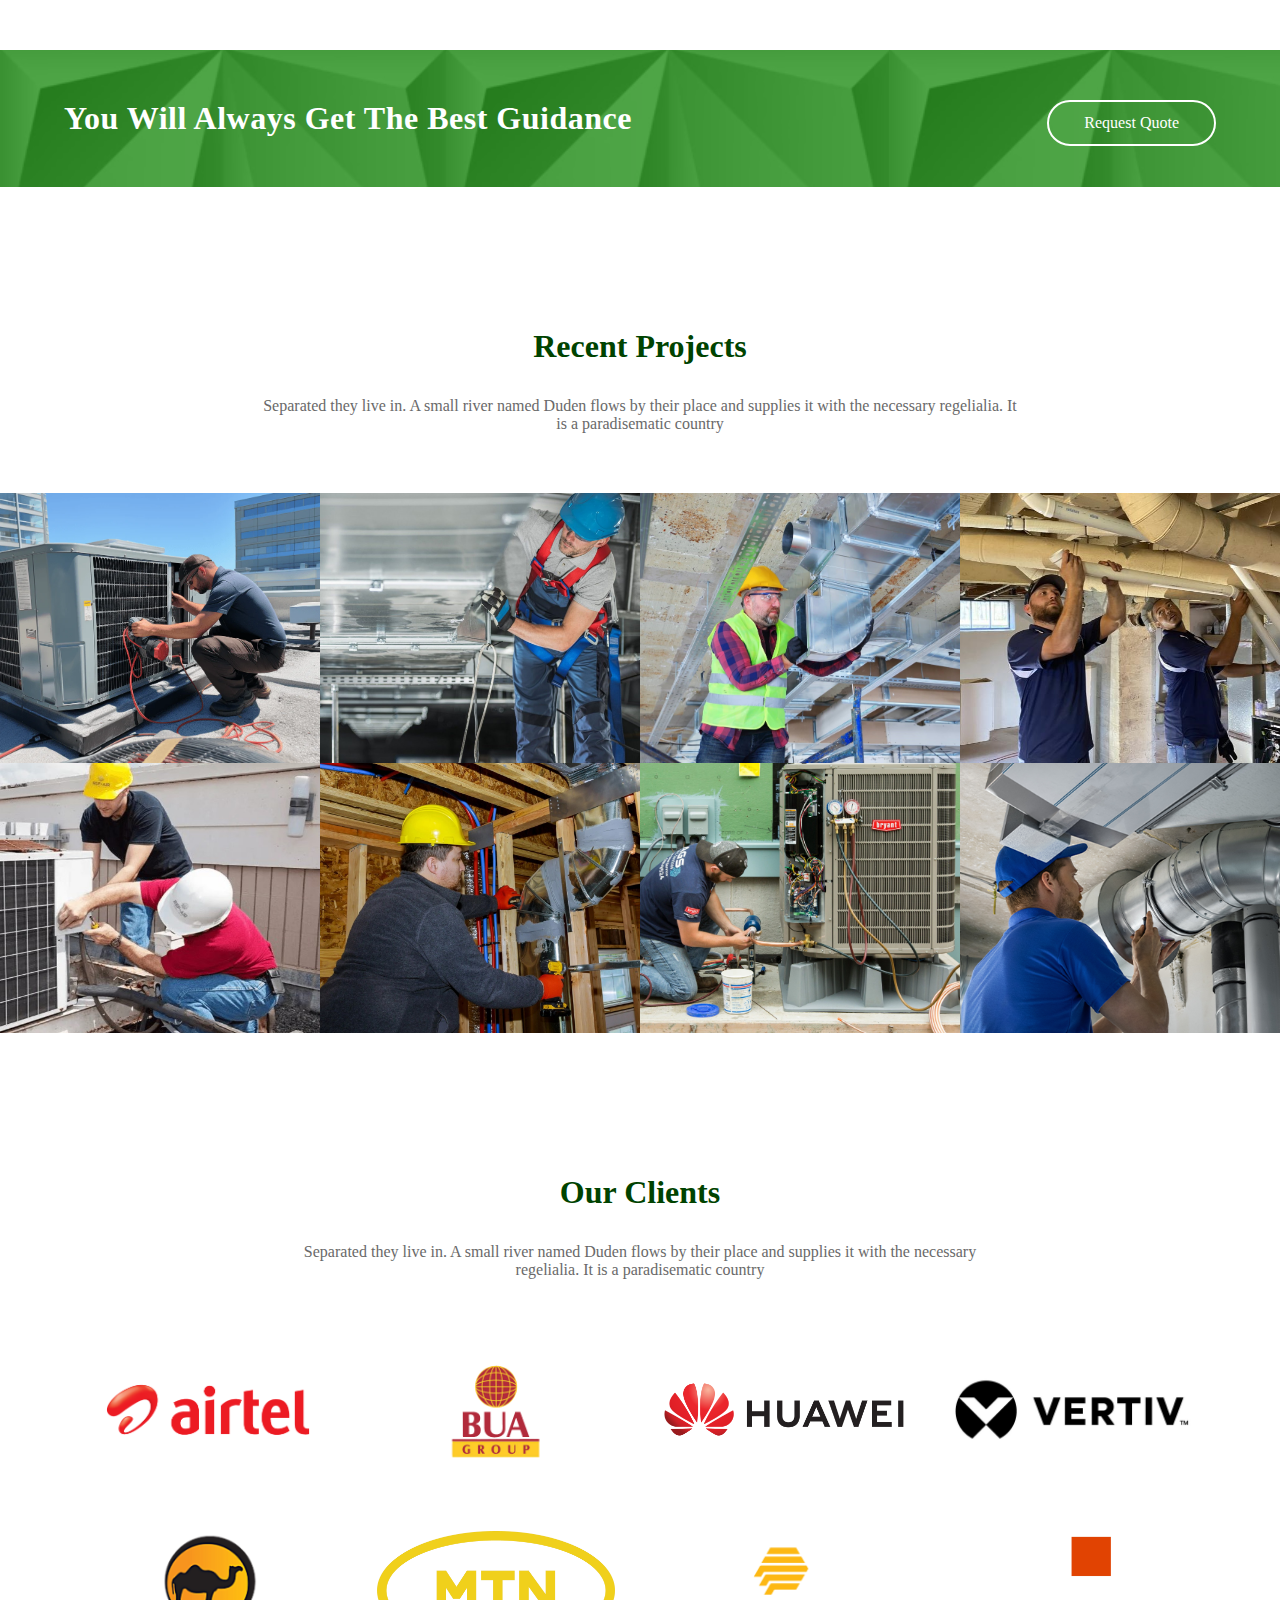
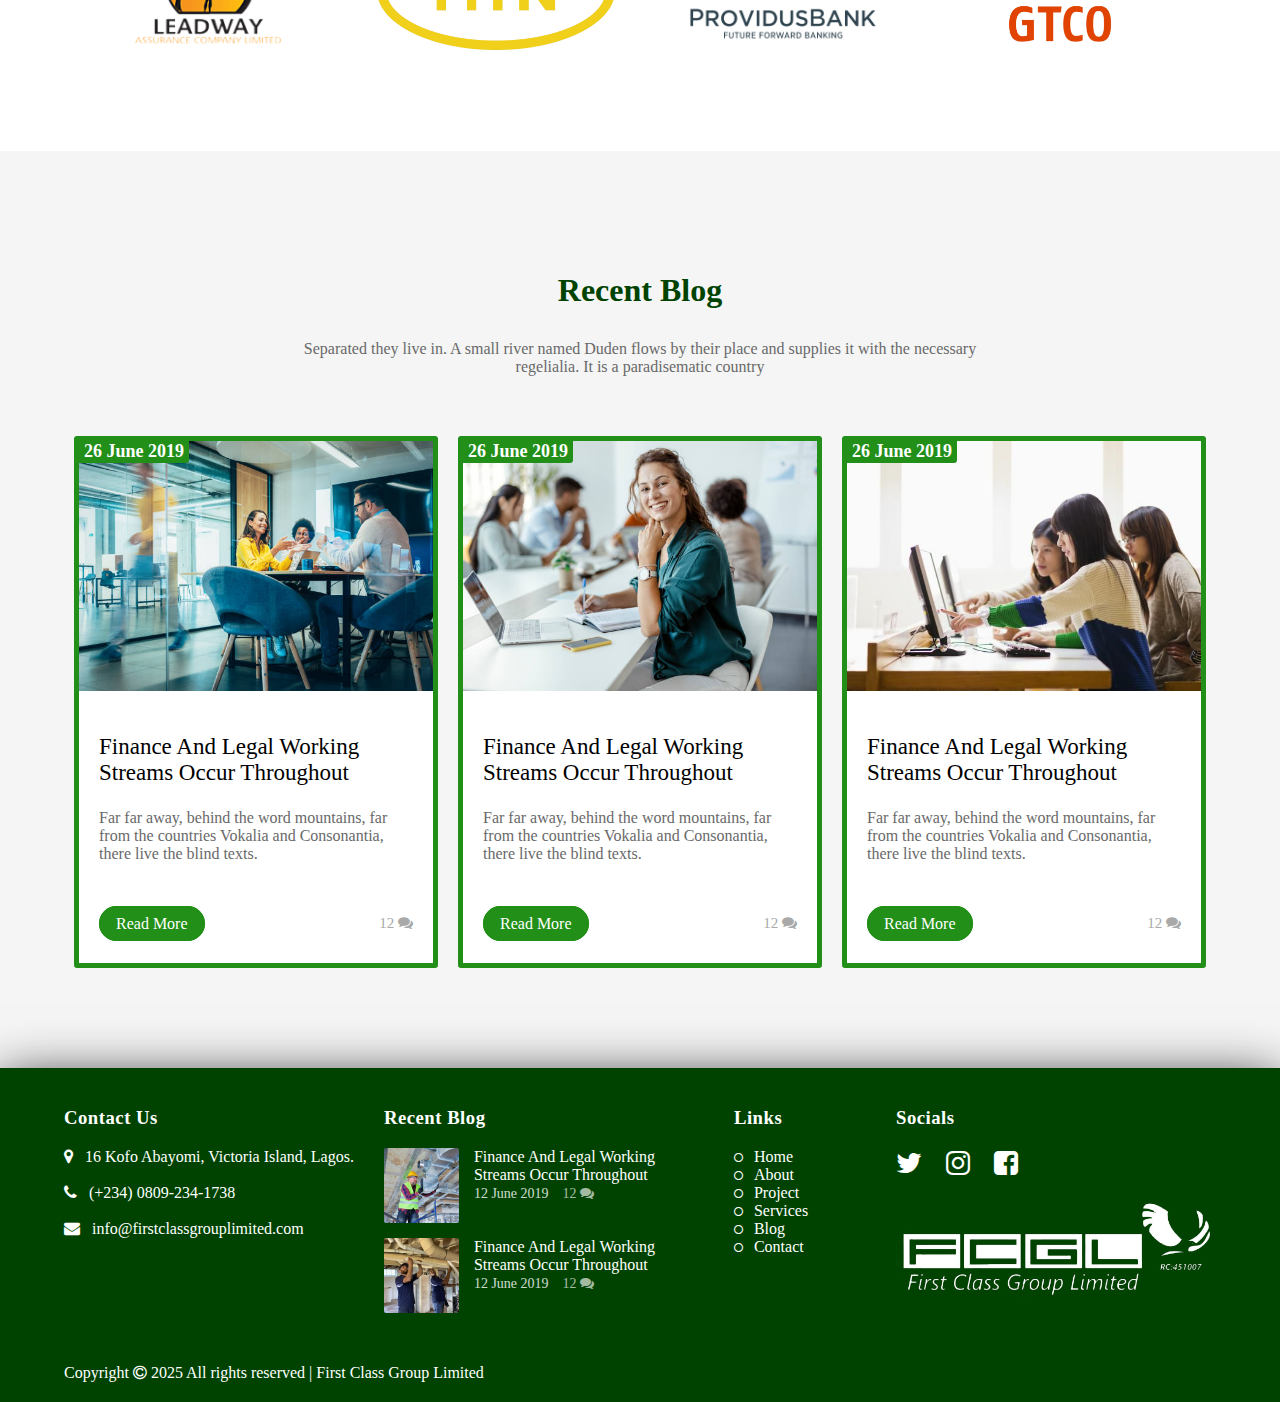
==== commit ec633fd6: "new commit" ====
--- a/index.html
+++ b/index.html
@@ -49,7 +49,7 @@
             <div class="nav-links">
                 <a href="">Home</a>
                 <a href="">About</a>
-                <a href="">Project</a>
+                <a href="">Projects</a>
                 <a href="">Services</a>
                 <a href="">Blog</a>
                 <a href="">Contact</a>
@@ -268,7 +268,7 @@
         <!--RECENT BLOG-->
             <div class="recent-blog">
                 
-                <h1>Recent Blog Posts</h1>
+                <h1>Recent Blog</h1>
                 <div class="p2">
                     Separated they live in. A small river named Duden flows by their 
                     place and supplies it with the necessary regelialia. 
@@ -345,6 +345,53 @@
         <!--RECENT BLOG-->
         
         <!--FOOTER-->
+            <div class="footer">
+                <div class="footer-cont">
+                    <div class="f-contact">
+                        <h3>Contact Us</h3>
+                        <span><i class="fa fa-map-marker"></i>&nbsp;&nbsp;&nbsp;<a href="">16 Kofo Abayomi, Victoria Island, Lagos.</a></span><br><br>
+                        <span><i class="fa fa-phone"></i>&nbsp;&nbsp;&nbsp;<a href="">(+234) 0809-234-1738</a></span><br><br>
+                        <span><i class="fa fa-envelope"></i>&nbsp;&nbsp;&nbsp;<a href="">info@firstclassgrouplimited.com</a></span>
+                    </div>
+                    <div class="f-rb">
+                        <h3>Recent Blog</h3>
+                        <div class="frb-sub">
+                            <img src="img/frb/one.jpg">
+                            <div>
+                                <a href="">Finance And Legal Working Streams Occur Throughout</a><br>
+                                <span>12 June 2019&nbsp;&nbsp;&nbsp;&nbsp;<b>12&nbsp;<i class="fa fa-comments"></i></b></span>
+                            </div>
+                        </div>
+                        <div class="frb-sub">
+                            <img src="img/frb/two.jpeg">
+                            <div>
+                                <a href="">Finance And Legal Working Streams Occur Throughout</a><br>
+                                <span>12 June 2019&nbsp;&nbsp;&nbsp;&nbsp;<b>12&nbsp;<i class="fa fa-comments"></i></b></span>
+                            </div>
+                        </div>
+                    </div>
+                    <div class="f-links">
+                        <h3>Links</h3>
+                        <i class="fa fa-genderless"></i><a href="">Home</a><br>
+                        <i class="fa fa-genderless"></i><a href="">About</a><br>
+                        <i class="fa fa-genderless"></i><a href="">Project</a><br>
+                        <i class="fa fa-genderless"></i><a href="">Services</a><br>
+                        <i class="fa fa-genderless"></i><a href="">Blog</a><br>
+                        <i class="fa fa-genderless"></i><a href="">Contact</a>
+                    </div>
+                    <div class="f-social">
+                        <h3>Socials</h3>
+                        <div class="socials-cont">
+                            <a href=""><i class="fa fa-twitter"></i></a>
+                            <a href=""><i class="fa fa-instagram"></i></a>
+                            <a href=""><i class="fa fa-facebook-square"></i></a>
+                        </div>
+                        <img src="img/invertlogo.jpg">
+                    </div>
+                </div>
+                <br><br>
+                <span class="copyright">Copyright <i class="fa fa-copyright"></i> 2025 All rights reserved | First Class Group Limited</span>
+            </div>
         <!--FOOTER END-->
         
         <script type="text/javascript">
--- a/css/index.css
+++ b/css/index.css
@@ -969,8 +969,14 @@
 /*--RECENT BLOG--*/
 .recent-blog {
     background: #f5f5f5;
-    padding: 70px 5%;
+    padding: 100px 5%;
     text-align: center;
+}
+
+.recent-blog h1 {
+    text-align: center;
+    color: #004300;
+    font-weight: 600;
 }
 
 .rb-cont {
@@ -1063,4 +1069,130 @@
     }
 }
 
-/*--RECENT BLOG--*/+/*--RECENT BLOG--*/
+
+/*--FOOTER--*/
+.footer {
+    background-color: transparent;
+    padding: 20px 5%;
+    color: white;
+    box-shadow: 0 12px 50px 0 rgba(0,0,0,0.9);
+}
+
+.footer a {
+    color: white;
+    font-weight: 500;
+    text-decoration: none;
+    margin-bottom: 5px;
+}
+
+.footer a:hover {
+    text-decoration: underline;
+}
+
+.footer h3 {
+    letter-spacing: 0.5px;
+    font-weight: 600;
+}
+
+.footer-cont {
+    display: flex;
+}
+
+.f-contact {
+    margin-right: 30px;
+}
+
+.f-rb {
+    margin-right: 30px;
+    width: 320px;
+}
+
+.frb-sub {
+    display: flex;
+    margin-bottom: 15px;
+}
+
+.frb-sub img {
+    width: 75px;
+    margin-right: 15px;
+    border-radius: 2px;
+}
+
+.frb-sub span, .frb-sub b {
+    font-size: 14px;
+    font-weight: 100;
+    opacity: 0.8;
+    cursor: default;
+}
+
+.f-links i {
+    margin-right: 10px;
+    font-size: 14px;
+}
+
+.f-social {
+    width: 25%;
+    position: absolute;
+    right: 0;
+    margin-right: 5%;
+    cursor: default;
+}
+
+.f-social img {
+    width: 100%;
+}
+
+.f-social a {
+    font-size: 28px;
+    margin-right: 20px;
+    transition: 0.2s;
+    cursor: pointer !important;
+}
+
+.f-social a:hover {
+    opacity: 0.8;
+}
+
+.f-social i {
+    cursor: pointer !important;
+}
+
+.socials-cont {
+    margin-bottom: 20px;
+}
+
+.copyright {
+    text-align: center;
+}
+
+@media screen and (max-width: 1170px) {
+    
+    .f-contact {
+        margin-right: 10px;
+    }
+    
+    .f-rb {
+        margin-right: 10px;
+    }
+}
+
+@media screen and (max-width: 1090px) {
+    
+    .footer-cont {
+        flex-direction: column;
+    }
+    
+    .f-contact, .f-rb, .f-links {
+        margin-bottom: 20px;
+    }
+    
+    .f-social {
+        width: 40%;
+        min-width: 250px;
+        position: unset;
+        right: unset;
+    }
+    
+}
+/*--FOOTER--*/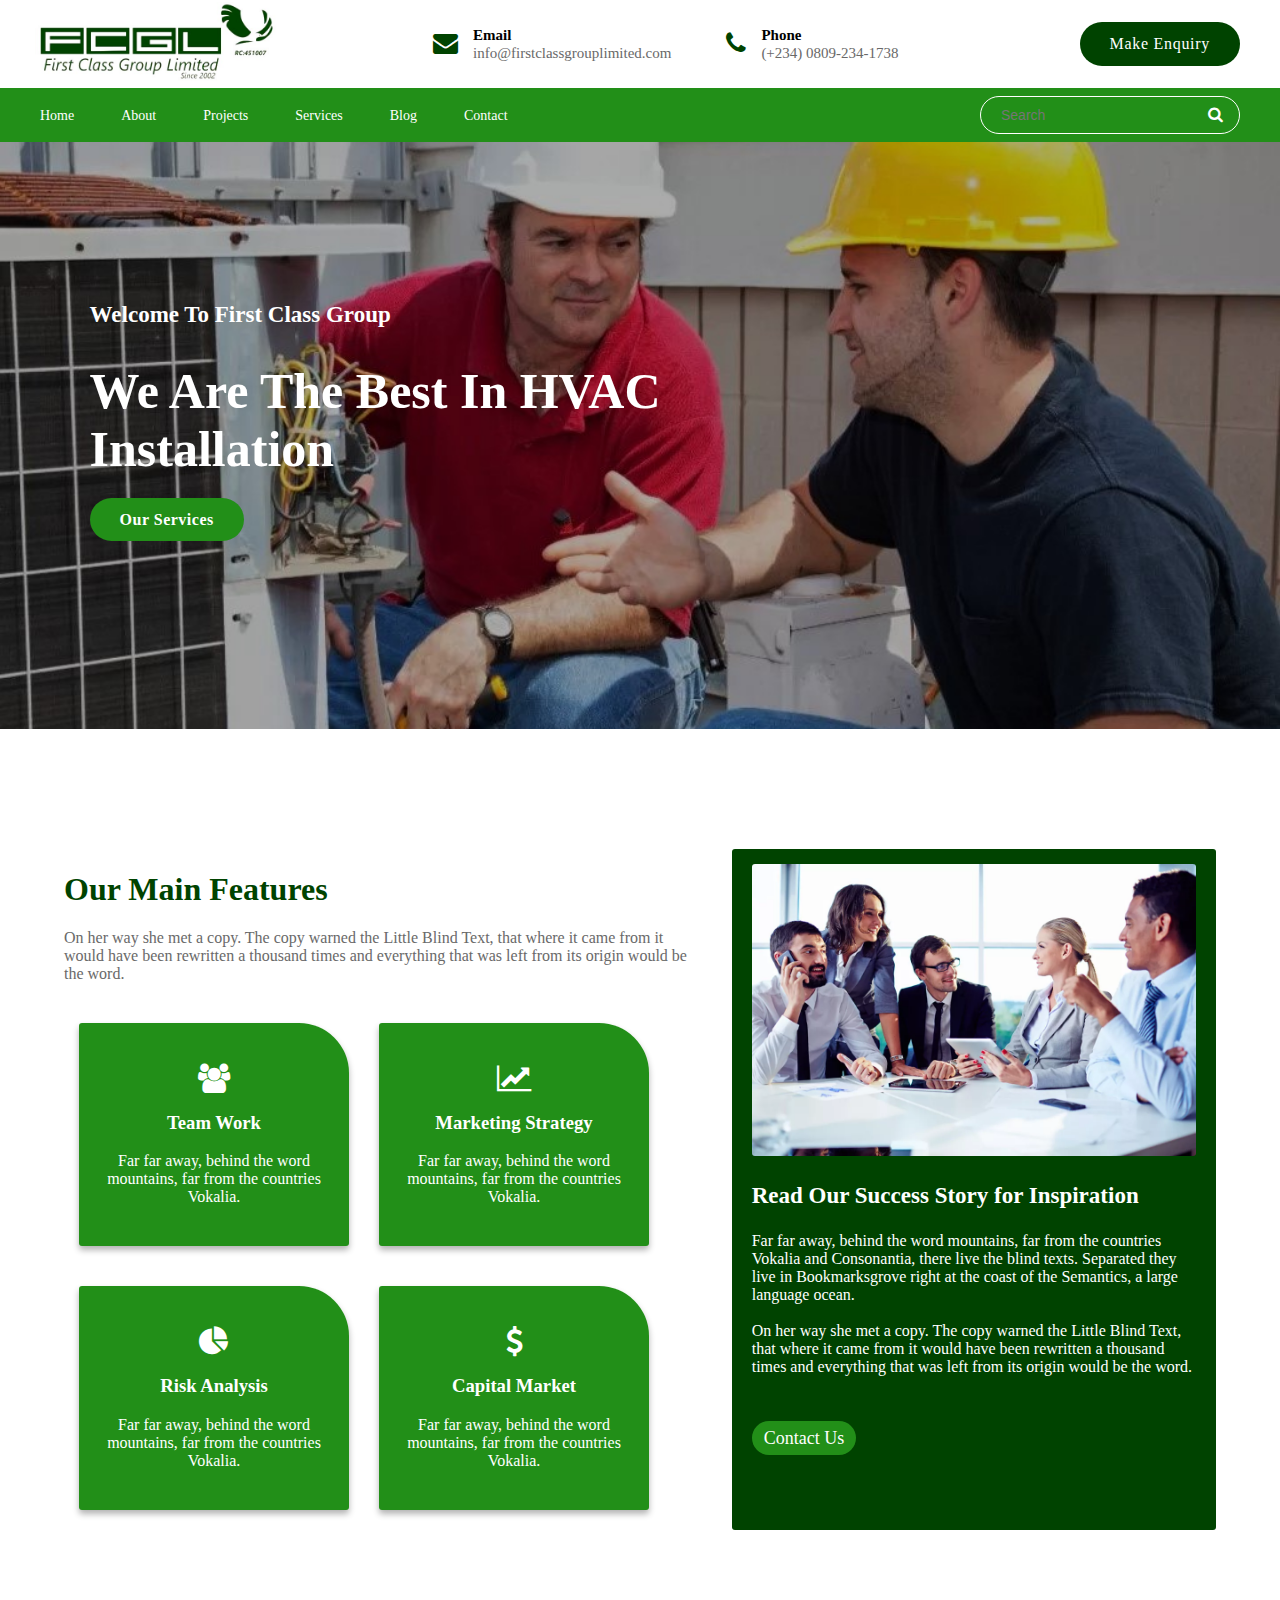
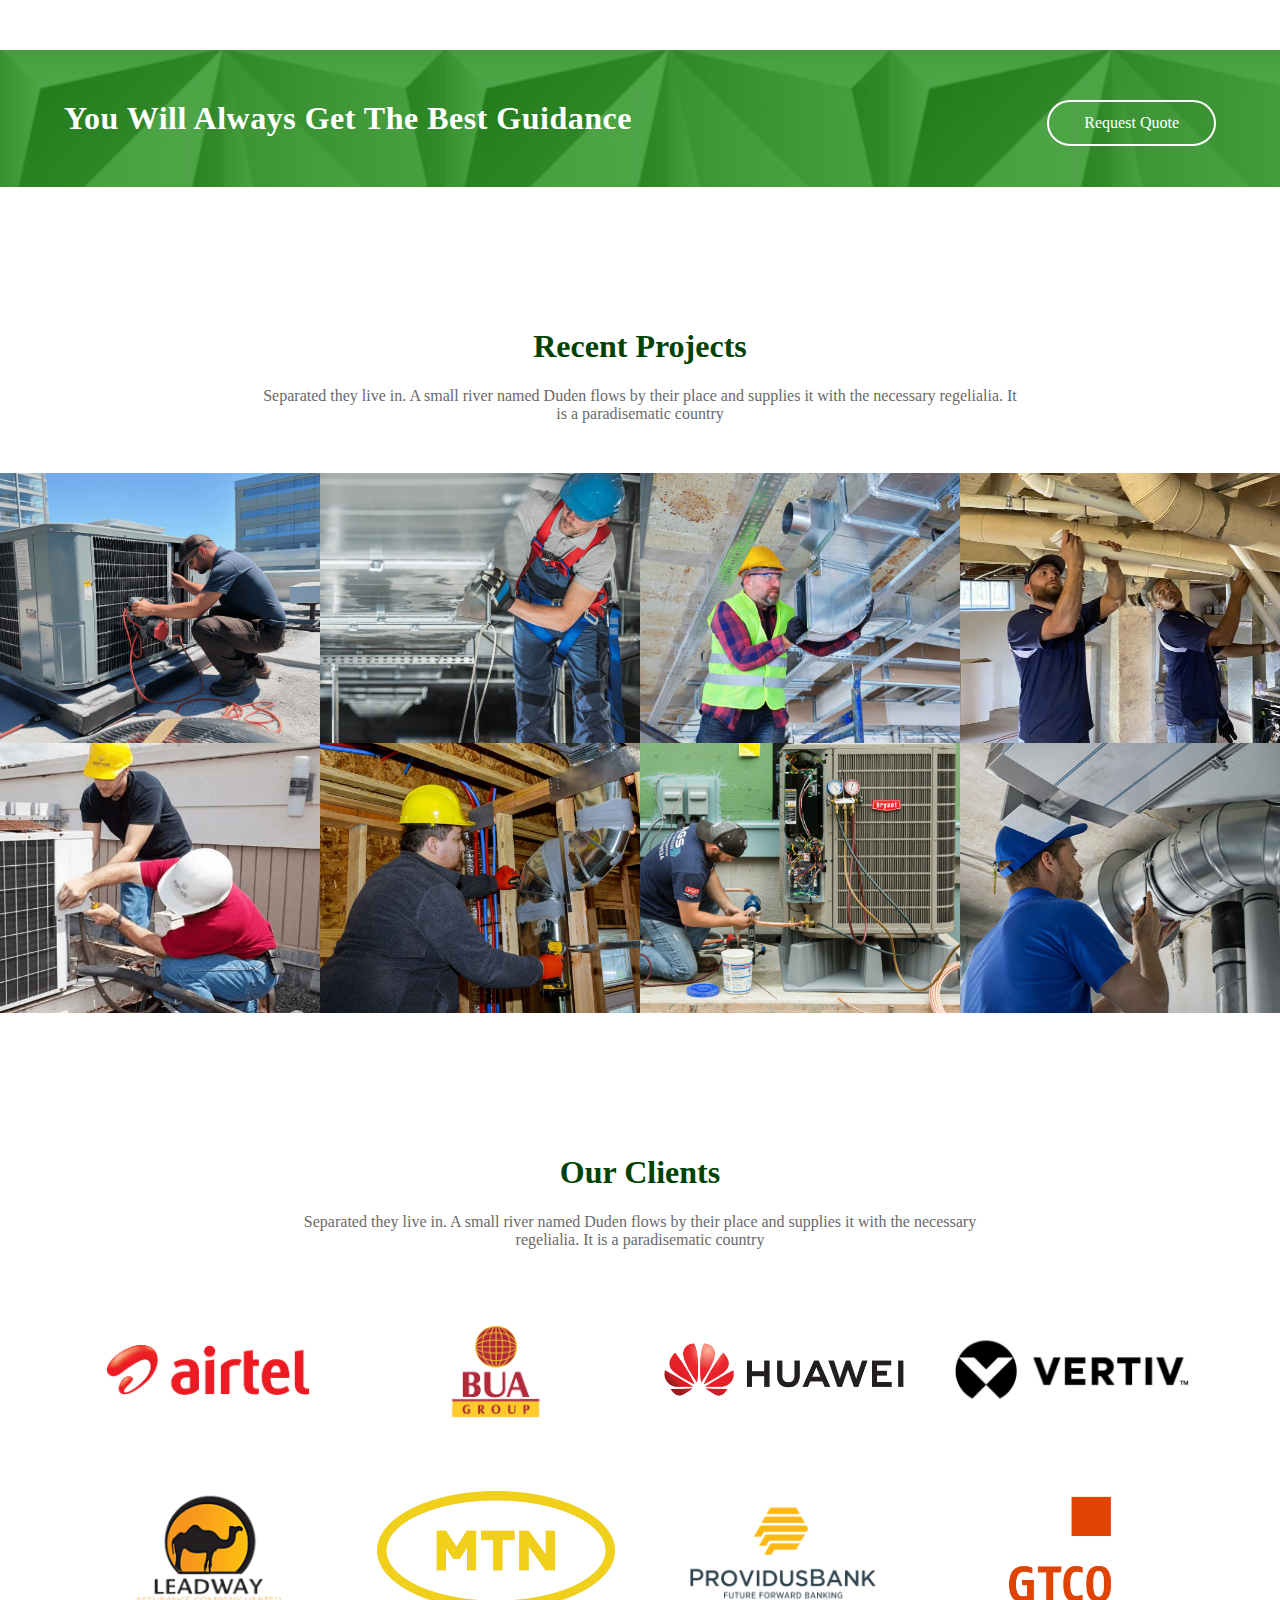
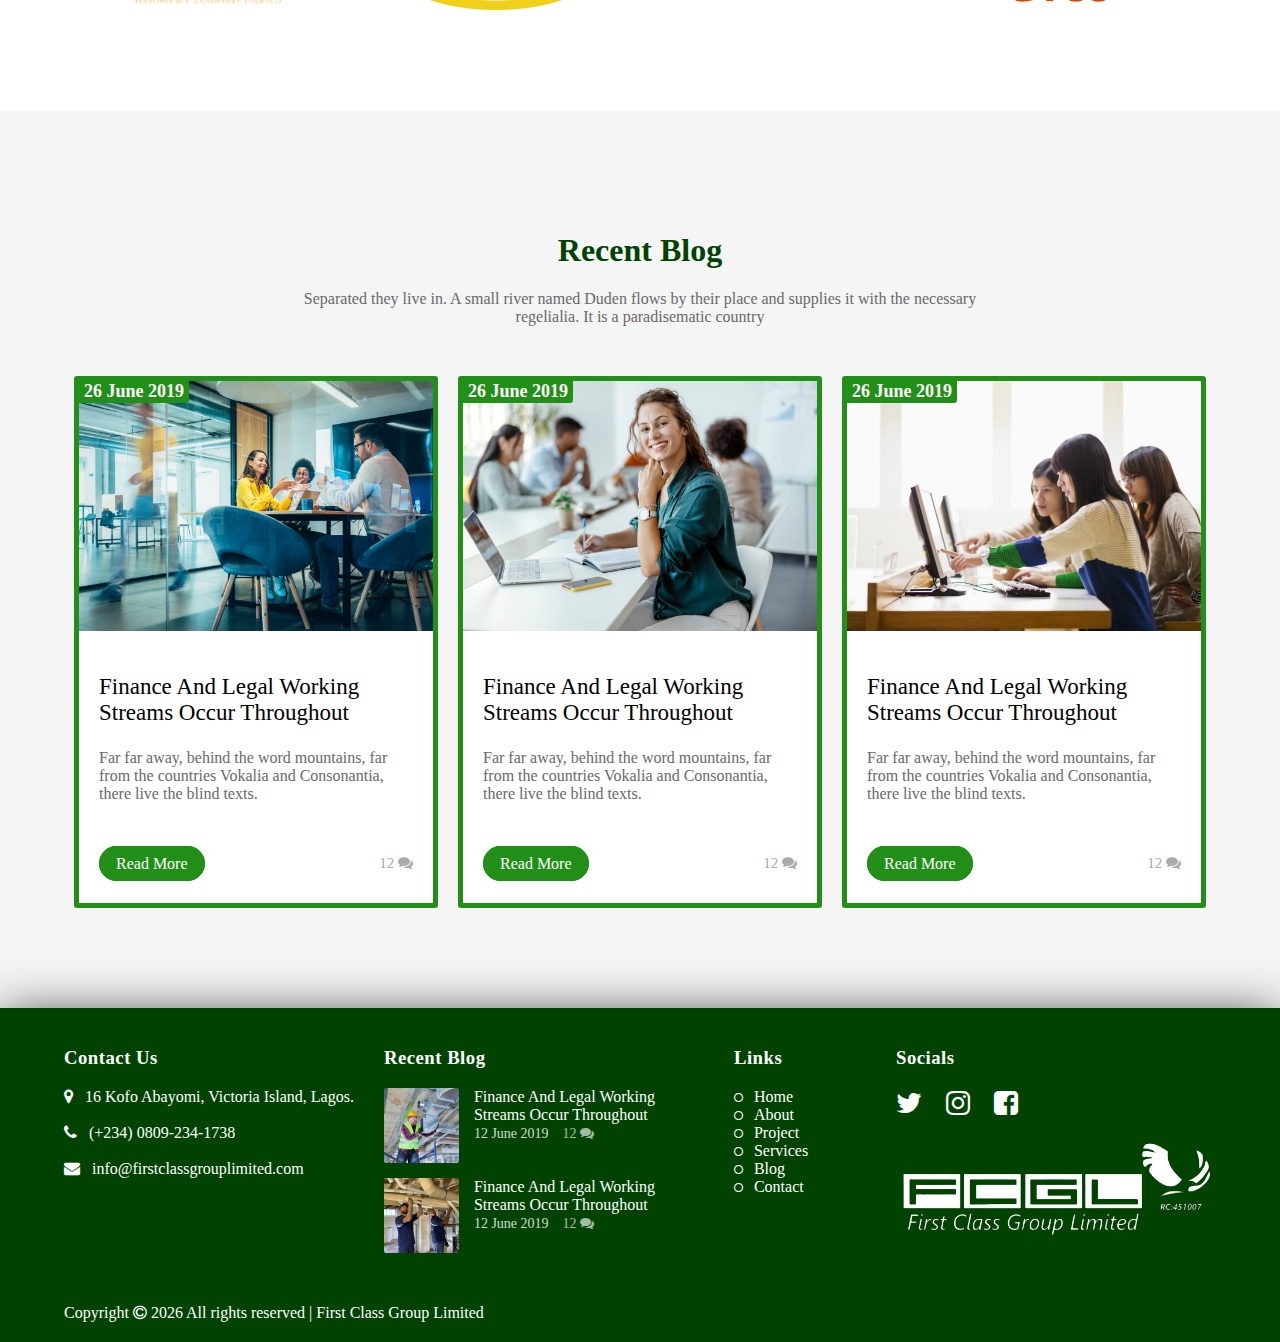
==== commit 19bc4e02: "new commit" ====
--- a/index.html
+++ b/index.html
@@ -9,7 +9,7 @@
         <link rel="icon" type="image/x-icon" href="favicon.png">
         <title>First Class Group Limited</title>
     </head>
-    <body>
+    <body id="body">
         <!--HEADER BAR-->
         <div class="header">
             <!--HEADER LOGO-->
@@ -77,7 +77,7 @@
         <!--MOBILE NAV BAR-->
         <div class="nav-mobile">
             <div class="nav-logo"><img src="img/logo.jpg"></div>
-            <div class="menu-icon"><button><span>MENU</span><i class="fa fa-bars"></i></button></div>
+            <div class="menu-icon"><button id="menu-button"><span>MENU</span><i class="fa fa-bars"></i></button></div>
         </div>
         <!--MOBILE NAV BAR END-->
         
@@ -390,74 +390,115 @@
                     </div>
                 </div>
                 <br><br>
-                <span class="copyright">Copyright <i class="fa fa-copyright"></i> 2025 All rights reserved | First Class Group Limited</span>
+                <span class="copyright">Copyright <i class="fa fa-copyright"></i> <span id="current-year"></span> All rights reserved | First Class Group Limited</span>
             </div>
         <!--FOOTER END-->
         
-        <script type="text/javascript">
-            
-            /* DECLARATIONS */
-            let banner = document.getElementById("home-banner");
-            /* DECLARATIONS END */
-            
-            /* LOADING SCREEN SCRIPT */
-            if( document.readyState === "ready" || document.readyState === "complete" ) {
-                document.getElementById("loader").style.display = "none";
-            }
-            else {
-                document.onreadystatechange =()=> {
-                    if( document.readyState === "complete" ) {
-                        document.getElementById("loader").style.display = "none";
+        <!--SIDE MENU-->
+            <div id="menu-main" class="side-menu-cont">
+                <div id="menu" class="side-menu">
+                    <img src="img/invertlogo.jpg">
+                    <button id="close-menu"><i class="fa fa-close"></i></button>
+                    <ul>
+                        <li><i class="fa fa-genderless"></i><a href="">Home</a></li>
+                        <li><i class="fa fa-genderless"></i><a href="">About</a></li>
+                        <li><i class="fa fa-genderless"></i><a href="">Projects</a></li>
+                        <li><i class="fa fa-genderless"></i><a href="">Services</a></li>
+                        <li><i class="fa fa-genderless"></i><a href="">Blog</a></li>
+                        <li><i class="fa fa-genderless"></i><a href="">Contact</a></li>
+                    </ul>
+                    <span>Copyright <i class="fa fa-copyright"></i> <span id="menu-current-year"></span> | First Class Group Limited</span>
+                </div>
+            </div>
+        <!--SIDE MENU-->
+        
+        <!--JAVASCRIPT-->
+            <script type="text/javascript">
+
+                /* DECLARATIONS */
+                let banner = document.getElementById("home-banner");
+                /* DECLARATIONS END */
+
+                /* LOADING SCREEN SCRIPT */
+                if( document.readyState === "ready" || document.readyState === "complete" ) {
+                    document.getElementById("loader").style.display = "none";
+                }
+                else {
+                    document.onreadystatechange =()=> {
+                        if( document.readyState === "complete" ) {
+                            document.getElementById("loader").style.display = "none";
+                        }
                     }
                 }
-            }
-            /* LOADING SCREEN SCRIPT END */
-            
-            
-            /* BANNER SLIDESHOW SCRIPT */
-            window.onload =()=> {
-                
-                banner.className = "banner-1";
-                document.getElementById("banner-cont1").style.display = "block";
-                
-                
-                function bannerSlide() {
-                    if (banner.className === "banner-1") {
-                        banner.className = "banner-2";
-                        document.getElementById("banner-cont2").style.display = "block";
-                        document.getElementById("banner-cont1").style.display = "none";
-                        document.getElementById("banner-cont3").style.display = "none";
-                        //bannerTitle.innerHTML = "Today's Talent, Tomorrow's Success";
-                        //bannerContent.innerHTML = "The Solution To Your Office Space Cooling Concerns";
-                        //$("#banner-title").fadeIn();
-                        //$("#banner-content").fadeIn();
+                /* LOADING SCREEN SCRIPT END */
+                
+                /* CURRENT YEAR SCRIPT */
+                document.getElementById("current-year").innerHTML = new Date().getFullYear();
+                document.getElementById("menu-current-year").innerHtml = new Date().getFullYear();
+                /* CURRENT YEAR 
+                
+                
+                /* OPEN AND CLOSE SIDE MENU */
+                document.getElementById("menu-button").onclick =()=> {
+                    document.getElementById("menu-main").style.left = "0";
+                    document.getElementById("menu").style.left = "0";
+                    document.getElementById("body").style.overflow = "hidden";
+                }
+                
+                document.getElementById("close-menu").onclick =()=> {
+                    document.getElementById("menu-main").style.left = "-100%";
+                    document.getElementById("menu").style.left = "-100%";
+                    document.getElementById("body").style.overflow = "scroll"
+                }
+                /* OPEN AND CLOSE SIDE MENU */
+                
+
+                /* HOME BANNER SLIDESHOW SCRIPT */
+                window.onload =()=> {
+
+                    banner.className = "banner-1";
+                    document.getElementById("banner-cont1").style.display = "block";
+
+
+                    function bannerSlide() {
+                        if (banner.className === "banner-1") {
+                            banner.className = "banner-2";
+                            document.getElementById("banner-cont2").style.display = "block";
+                            document.getElementById("banner-cont1").style.display = "none";
+                            document.getElementById("banner-cont3").style.display = "none";
+                            //bannerTitle.innerHTML = "Today's Talent, Tomorrow's Success";
+                            //bannerContent.innerHTML = "The Solution To Your Office Space Cooling Concerns";
+                            //$("#banner-title").fadeIn();
+                            //$("#banner-content").fadeIn();
+                        }
+                        else if (banner.className === "banner-2") {
+                            banner.className = "banner-3";
+                            document.getElementById("banner-cont3").style.display = "block";
+                            document.getElementById("banner-cont1").style.display = "none";
+                            document.getElementById("banner-cont2").style.display = "none";
+                            //bannerTitle.innerHTML = "We Prioritize Safety and Effectiveness";
+                            //bannerContent.innerHTML = "Working With Us Is Easy And Convenient";
+                            //$("#banner-title").fadeIn();
+                            //$("#banner-content").fadeIn();
+                        }
+                        else if (banner.className === "banner-3") {
+                            banner.className = "banner-1";
+                            document.getElementById("banner-cont1").style.display = "block";
+                            document.getElementById("banner-cont2").style.display = "none";
+                            document.getElementById("banner-cont3").style.display = "none";
+                            //bannerTitle.innerHTML = "Welcome To First Class Group";
+                            //bannerContent.innerHTML = "We Are The Best In HVAC Installation";
+                            //$("#banner-title").fadeIn();
+                            //$("#banner-content").fadeIn();
+                        }
                     }
-                    else if (banner.className === "banner-2") {
-                        banner.className = "banner-3";
-                        document.getElementById("banner-cont3").style.display = "block";
-                        document.getElementById("banner-cont1").style.display = "none";
-                        document.getElementById("banner-cont2").style.display = "none";
-                        //bannerTitle.innerHTML = "We Prioritize Safety and Effectiveness";
-                        //bannerContent.innerHTML = "Working With Us Is Easy And Convenient";
-                        //$("#banner-title").fadeIn();
-                        //$("#banner-content").fadeIn();
-                    }
-                    else if (banner.className === "banner-3") {
-                        banner.className = "banner-1";
-                        document.getElementById("banner-cont1").style.display = "block";
-                        document.getElementById("banner-cont2").style.display = "none";
-                        document.getElementById("banner-cont3").style.display = "none";
-                        //bannerTitle.innerHTML = "Welcome To First Class Group";
-                        //bannerContent.innerHTML = "We Are The Best In HVAC Installation";
-                        //$("#banner-title").fadeIn();
-                        //$("#banner-content").fadeIn();
-                    }
+
+                    setInterval(bannerSlide, 4000);
+
                 }
-                
-                setInterval(bannerSlide, 4000);
-
-            }
-            /* HOME BANNER SLIDESHOW SCRIPT END */ 
-        </script>
+                /* HOME BANNER SLIDESHOW SCRIPT END */ 
+                
+            </script>
+        <!--JAVASCRIPT-->
     </body>
 </html>
--- a/css/index.css
+++ b/css/index.css
@@ -156,6 +156,7 @@
     display: flex;
     align-items: center;
     padding: 0 40px;
+    cursor: default;
 }
 
 .nav-links {
@@ -168,6 +169,7 @@
     margin-right: 43px;
     color: white;
     text-decoration: none;
+    cursor: pointer !important;
 }
 
 .nav-links a:hover {
@@ -669,7 +671,7 @@
     
     .main-features {
         flex-direction: column;
-        padding: 100px 5%;
+        padding: 100px 3%;
     }
     
     .left {
@@ -807,7 +809,7 @@
 
 .p2 {
     text-align: center;
-    padding: 10px 20%;
+    margin: 10px 20%;
     color: dimgrey;
 }
 
@@ -929,6 +931,10 @@
     .project1, .project2, .project3, .project4, .project5, .project6, .project7, .project8 {
         width: 100%;
     }
+    
+    .p2 {
+        margin: 10px 10%;
+    }
 }
 /*--RECENT PROJECTS--*/
 
@@ -1151,7 +1157,7 @@
 }
 
 .f-social a:hover {
-    opacity: 0.8;
+    color: #228f18;
 }
 
 .f-social i {
@@ -1178,6 +1184,10 @@
 }
 
 @media screen and (max-width: 1090px) {
+    
+    .footer {
+        padding: 20px 7%;
+    }
     
     .footer-cont {
         flex-direction: column;
@@ -1195,4 +1205,88 @@
     }
     
 }
-/*--FOOTER--*/+/*--FOOTER--*/
+
+/*--SIDE MENU--*/
+.side-menu-cont {
+    background: rgba(34, 143, 24, 0.7);
+    position: fixed;
+    left: -100%;
+    z-index: 1;
+    top: 0;
+    width: 100%;
+    height: 100%;
+}
+
+.side-menu {
+    position: relative;
+    left: -100%;
+    background: #004300;
+    color: white;
+    height: 100%;
+    width: 60%;
+    min-width: 280px;
+    padding: 10px;
+    transition: 0.3s;
+}
+
+.side-menu img {
+    width: 75%;
+    min-width: 220px;
+}
+
+.side-menu button {
+    float: right;
+    border: none;
+    background: transparent;
+    color: white;
+    cursor: pointer;
+    transition: 0.2s;
+    padding: 2px;
+}
+
+.side-menu button:hover {
+    color: #228f18;
+}
+
+.side-menu button i {
+    font-size: 18px;
+}
+
+.side-menu ul {
+    color: white;
+    letter-spacing: 0.5px;
+    font-weight: 600;
+    list-style-type: none;
+    line-height: 2.0;
+    padding: 0 10px;
+    margin-top: 20px;
+}
+
+.side-menu li i {
+    font-size: 14px;
+    margin-right: 10px;
+}
+
+.side-menu a {
+    color: white;
+    font-size: 15px;
+    text-decoration: none;
+}
+
+.side-menu a:hover {
+    text-decoration: underline;
+}
+
+.side-menu span {
+    position: absolute;
+    margin-bottom: 35px;
+    bottom: 0;
+    font-size: 14px;
+    cursor: default;
+}
+
+.side-menu span i {
+    font-size: 14px;
+}
+/*--SIDE MENU--*/